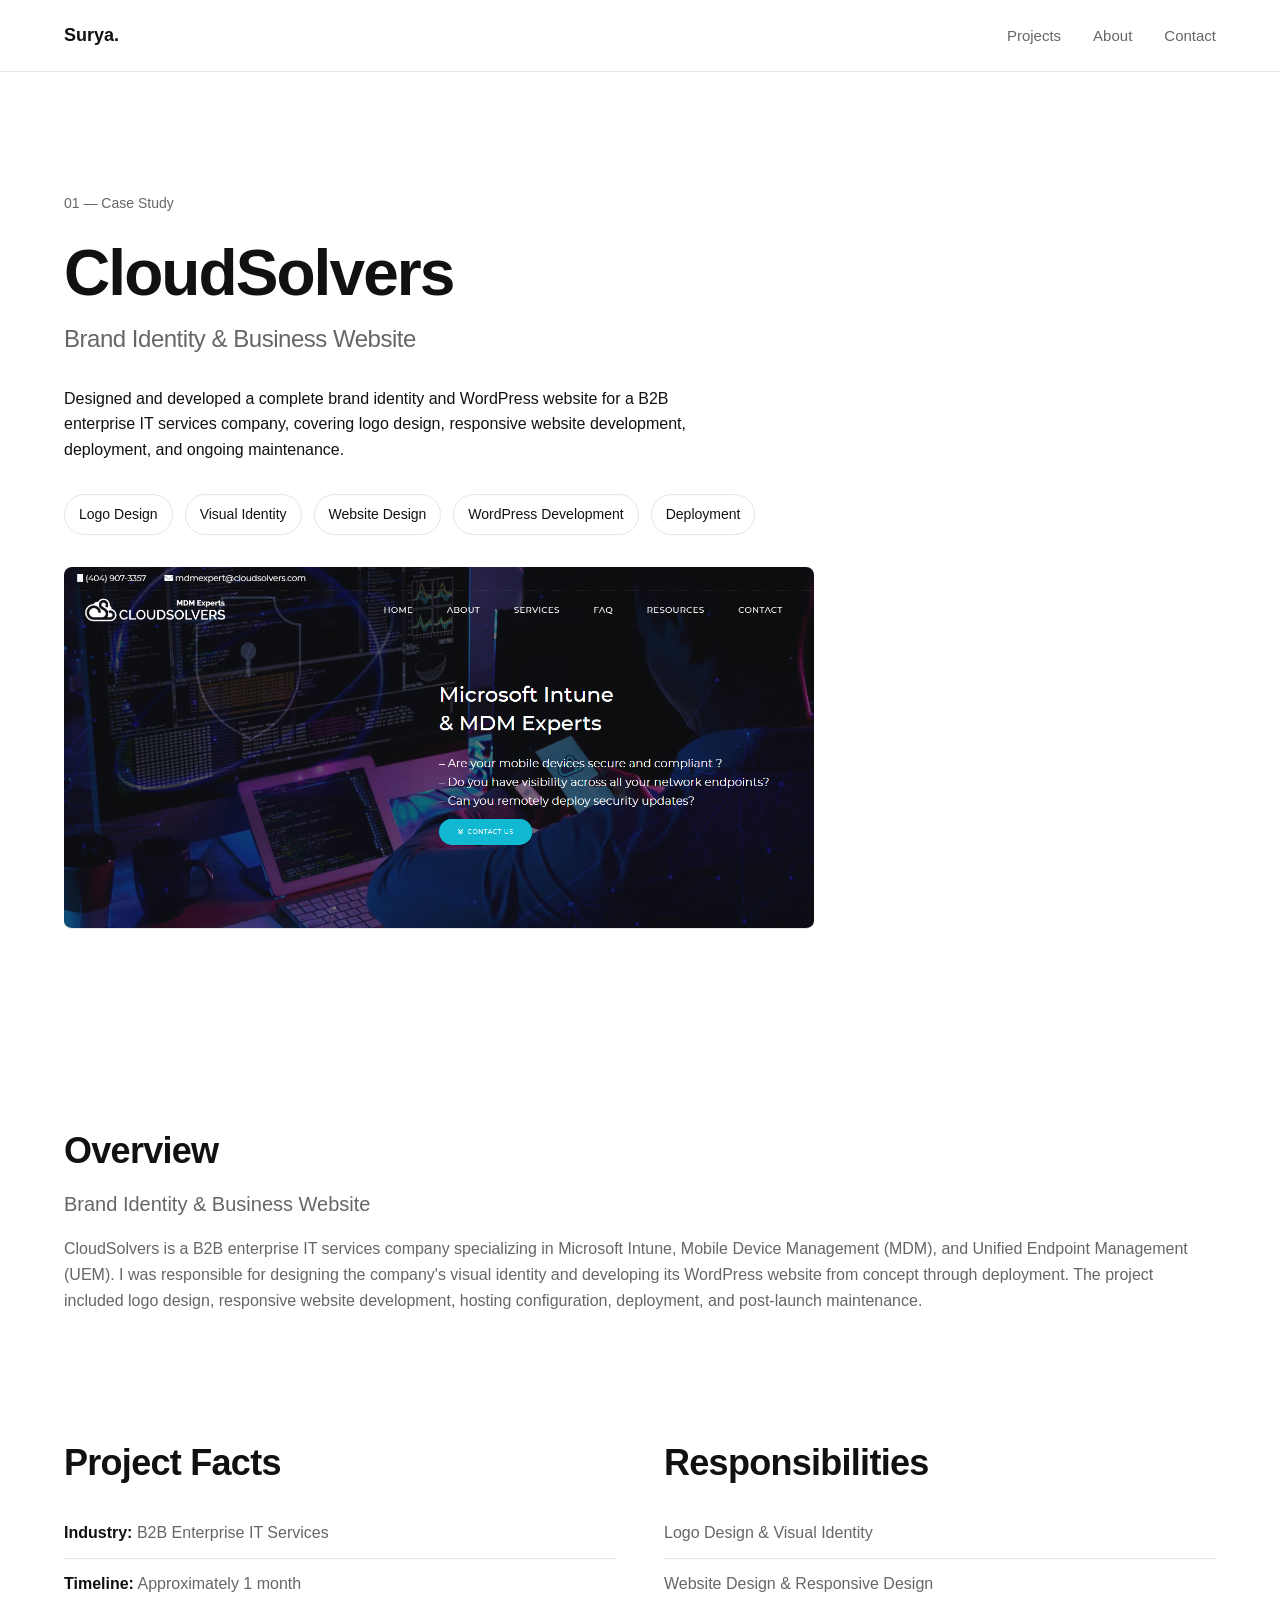
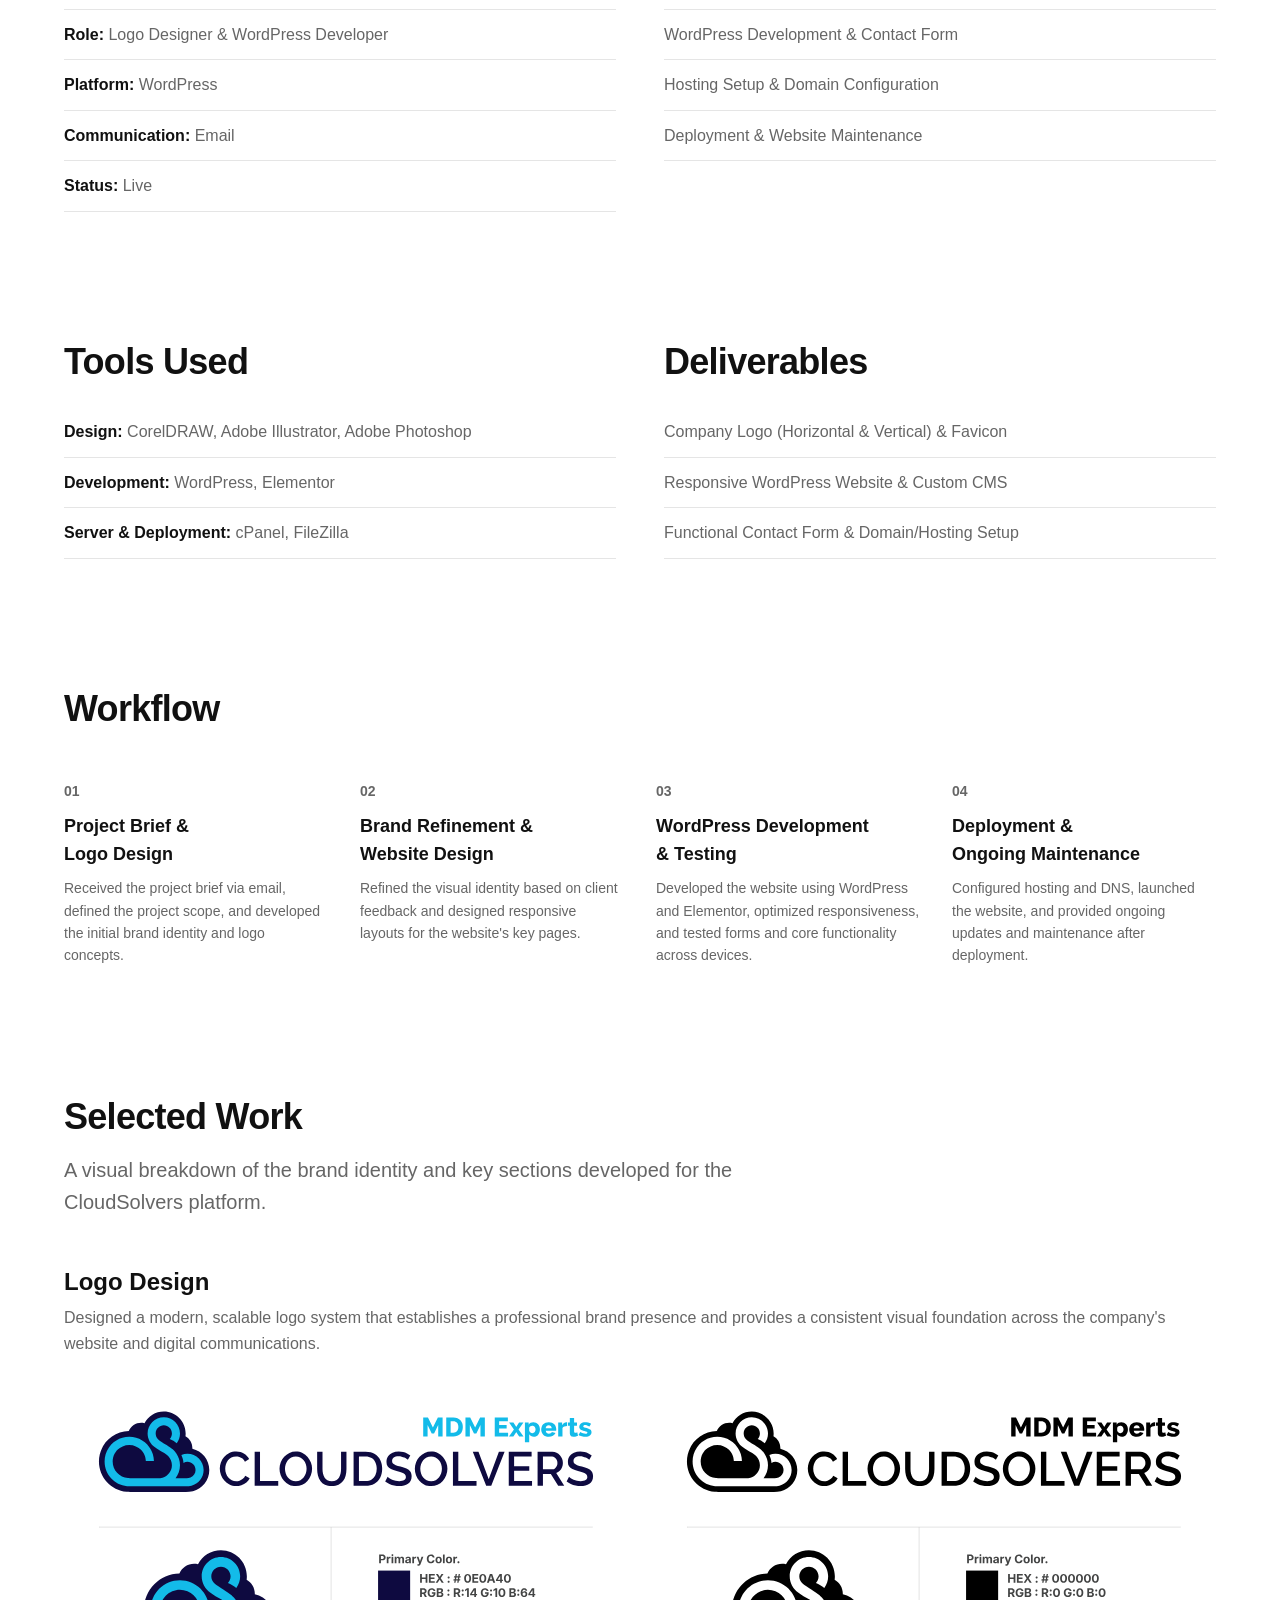
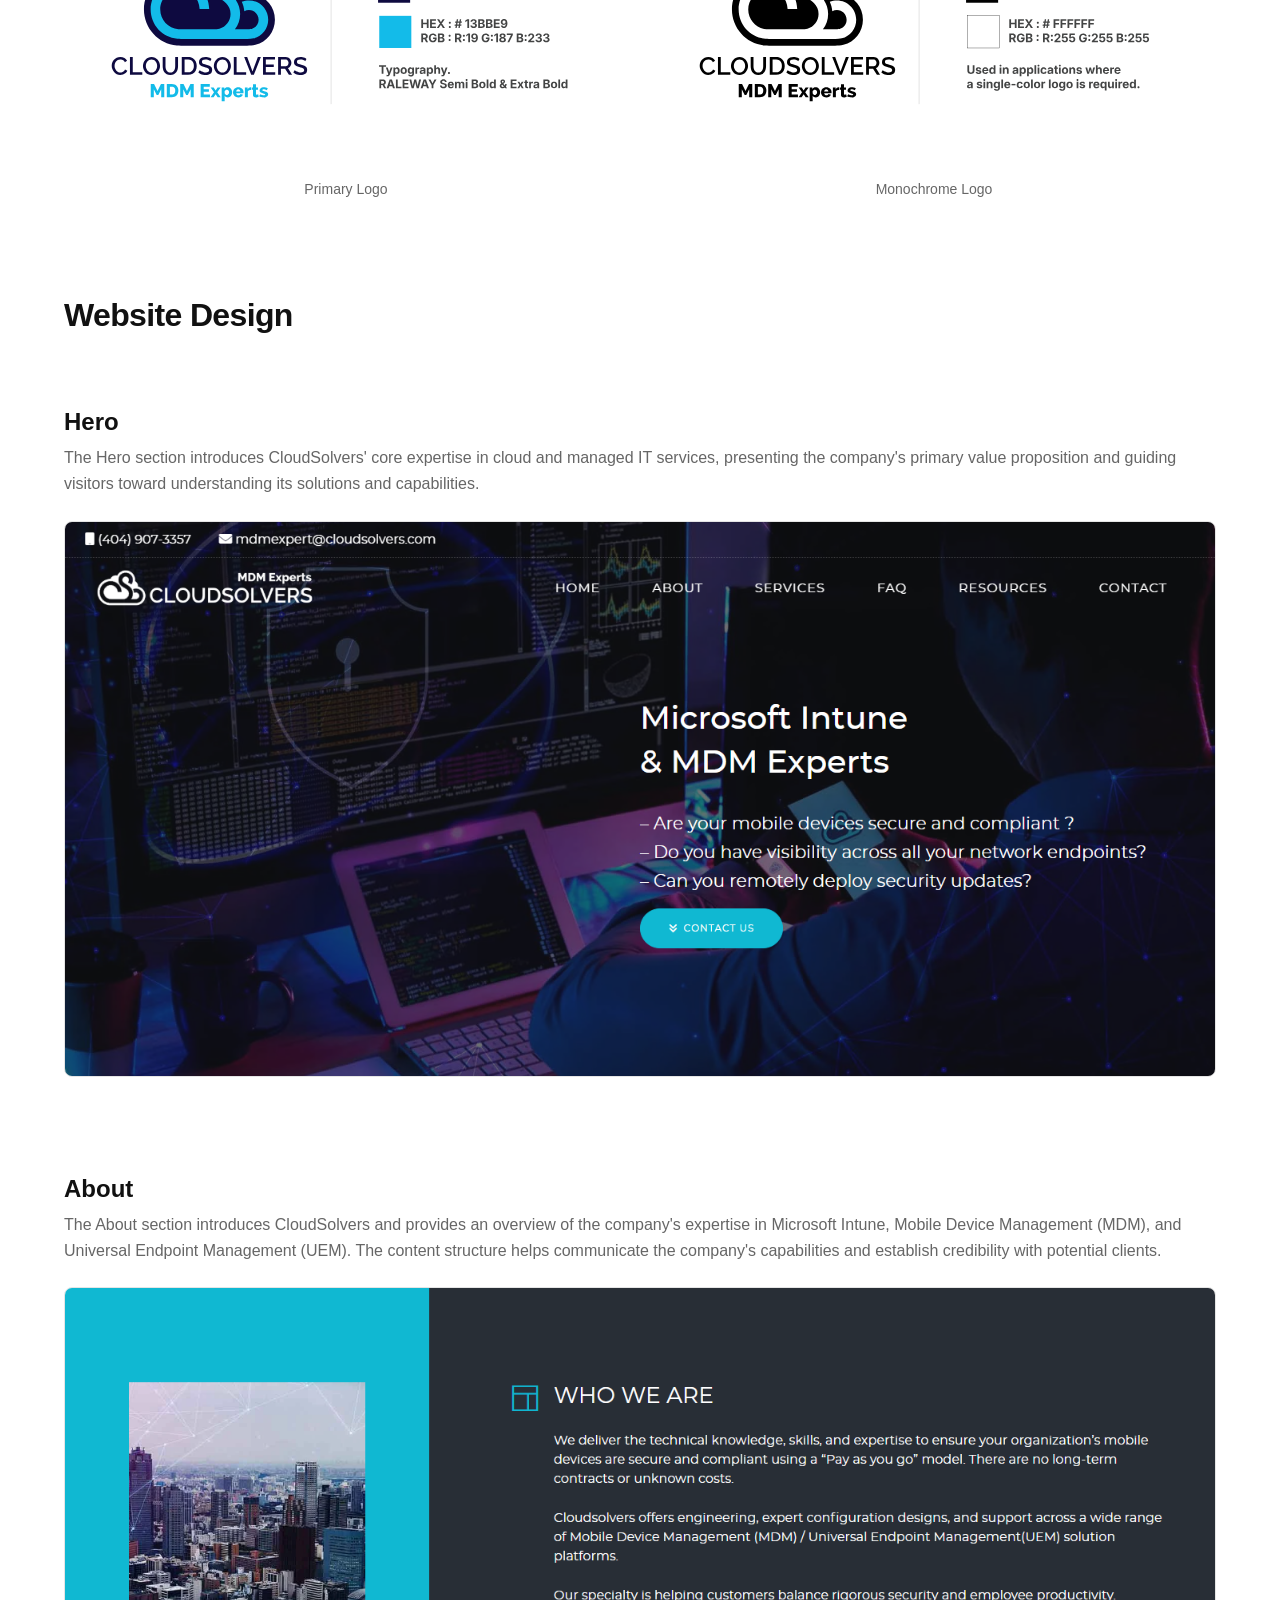
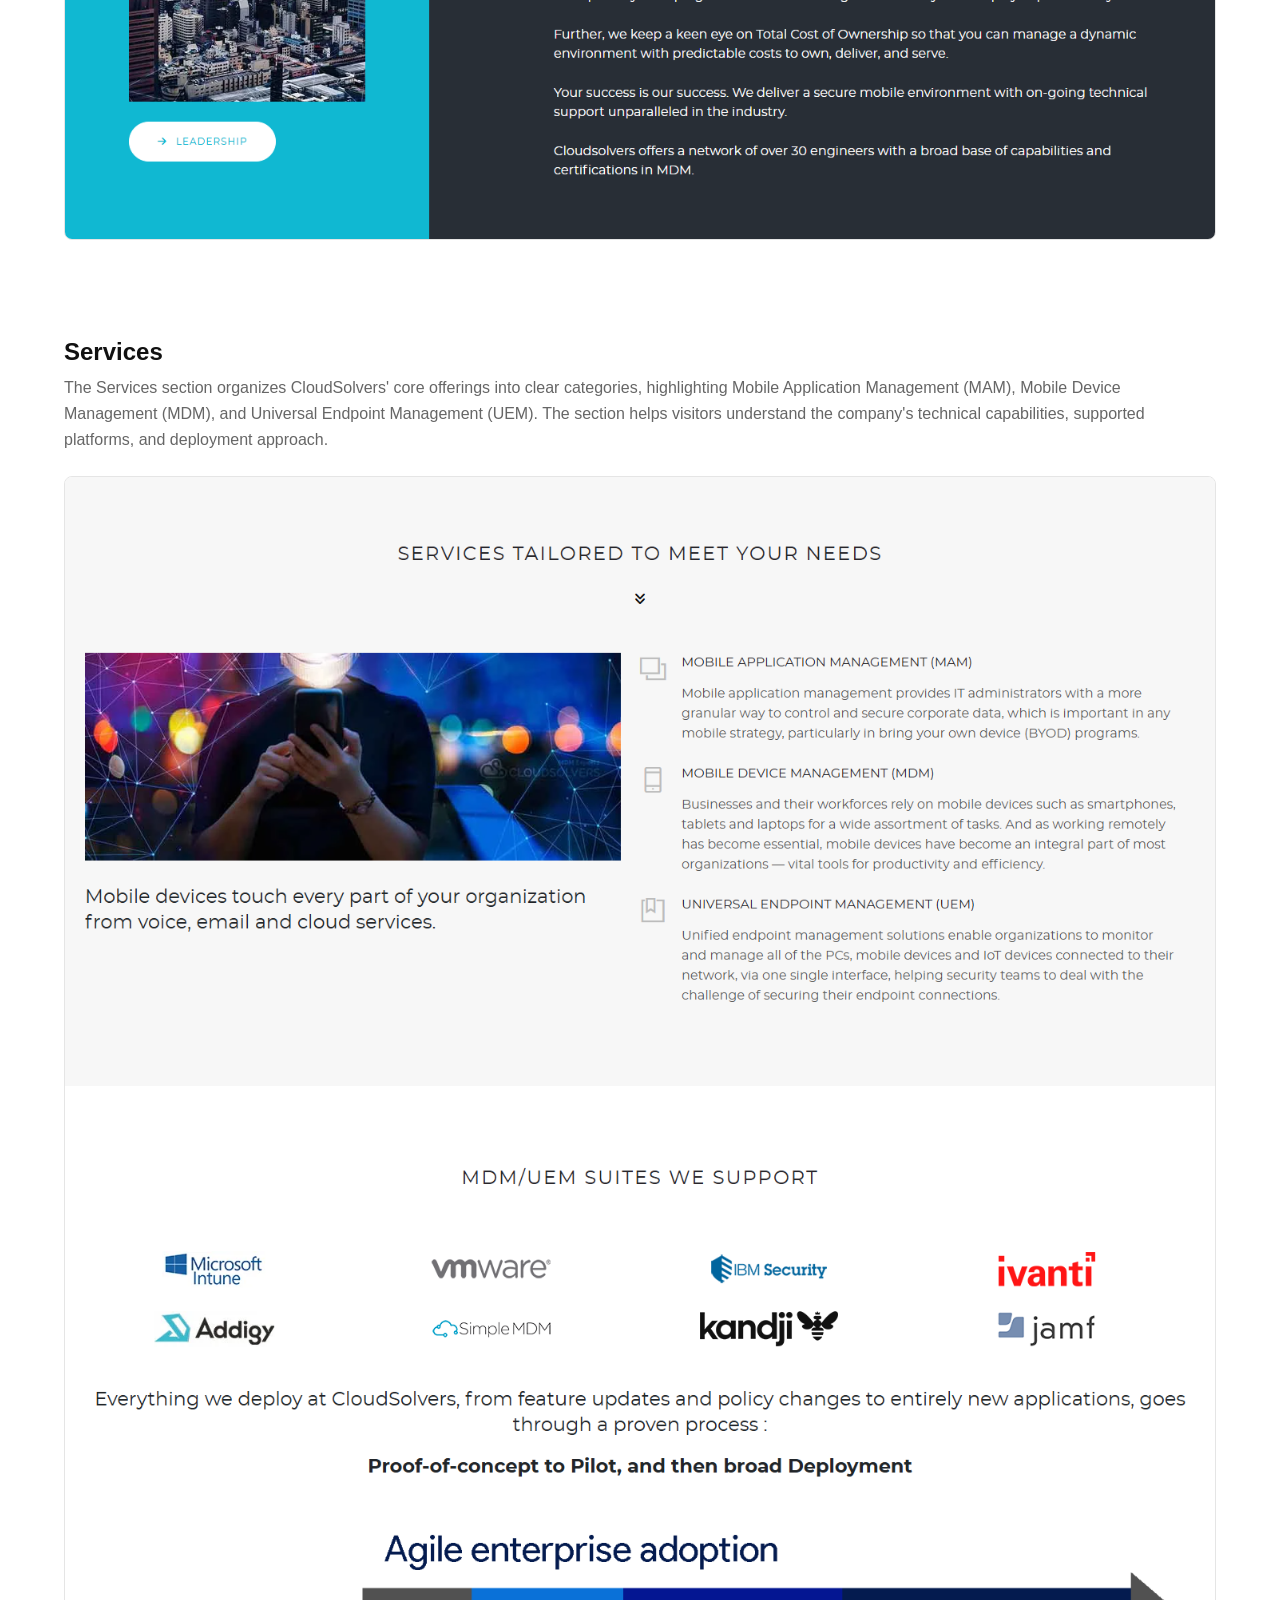
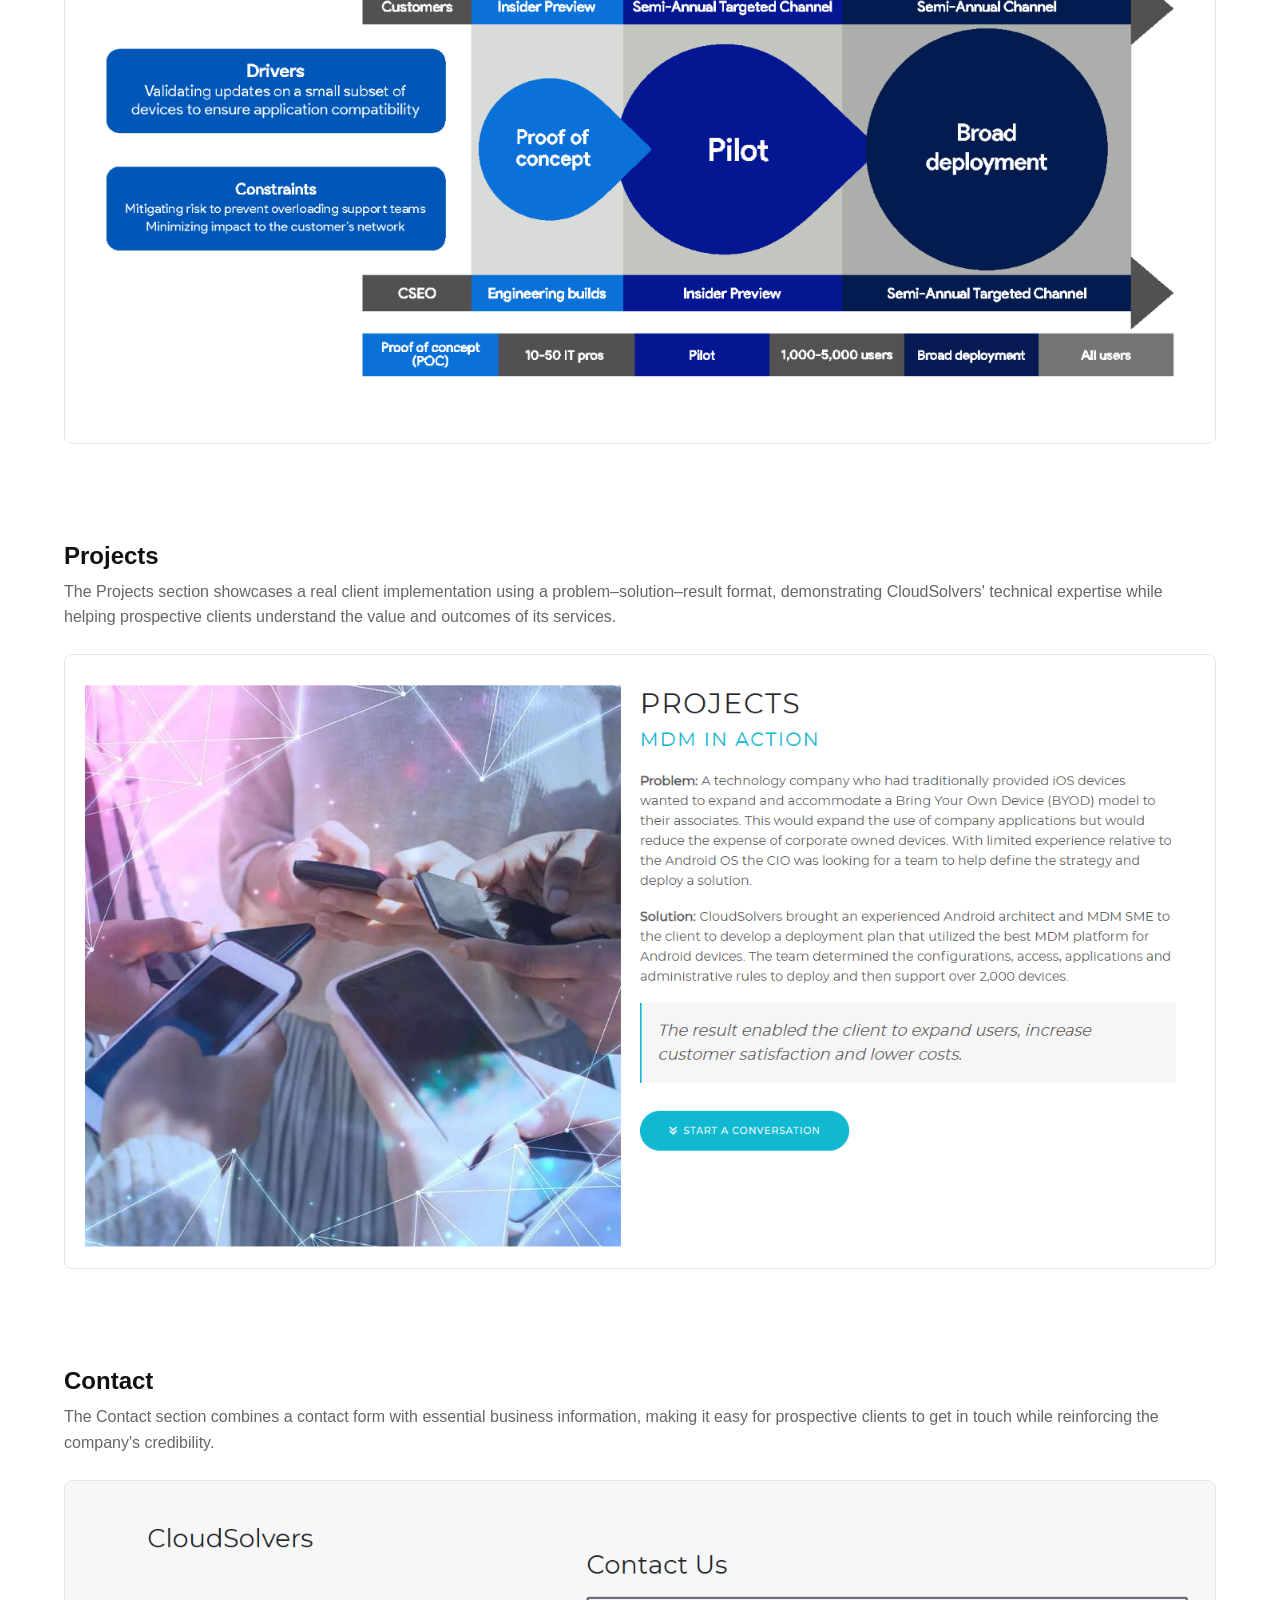
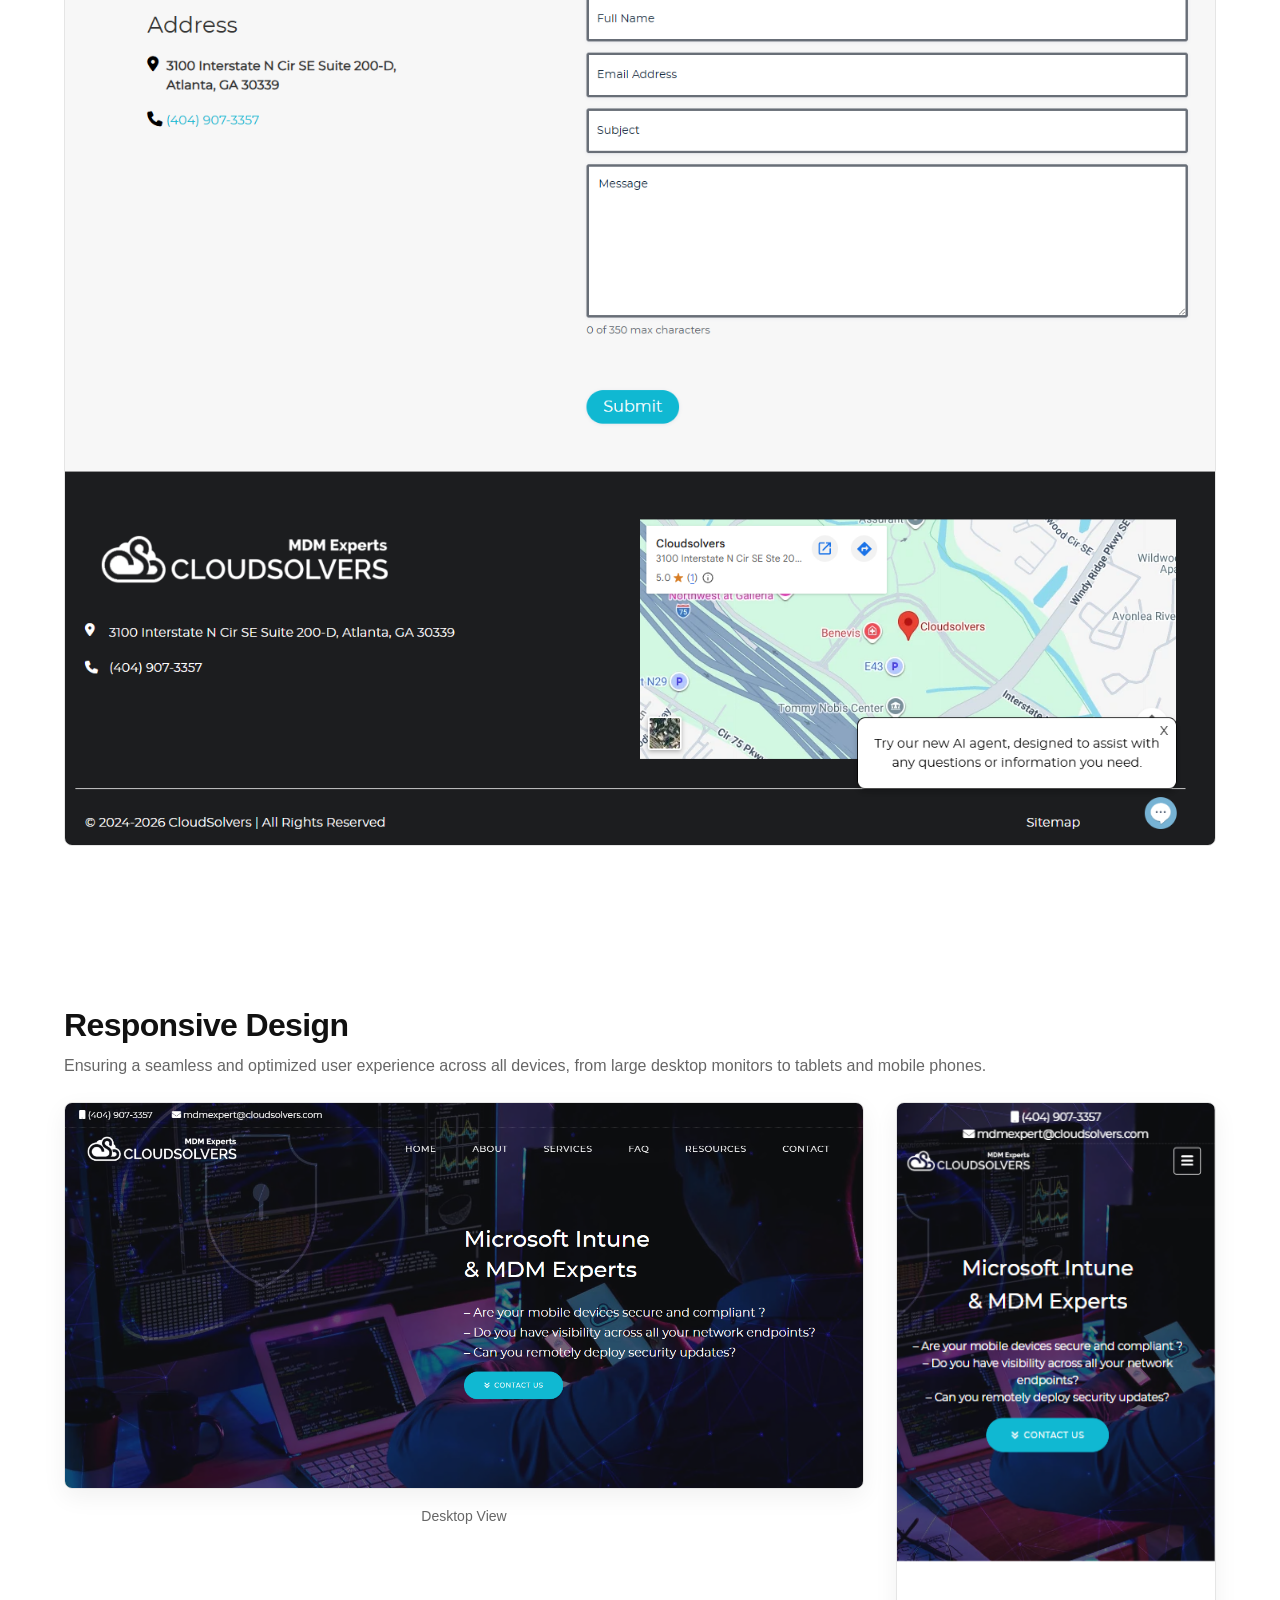
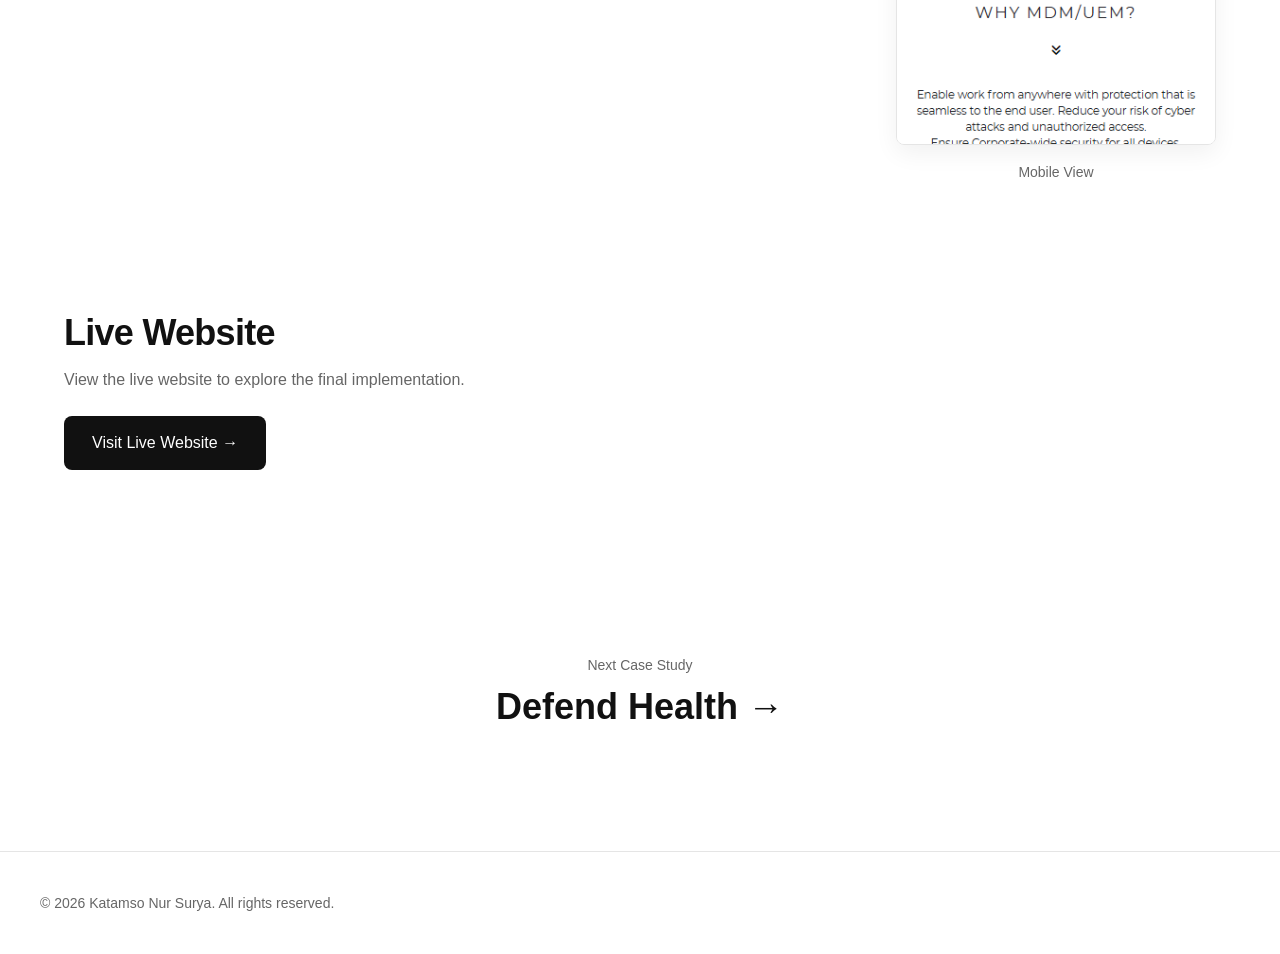
==== projects/cloudsolvers.html @ 6207a9ee "Add files via upload" ====
<!DOCTYPE html>
<html lang="en">

<head>
    <meta charset="UTF-8">
    <meta name="viewport" content="width=device-width, initial-scale=1.0">
    <title>CloudSolvers — Brand & Web Design Case Study</title>
    <link rel="stylesheet" href="../css/style.css">
</head>

<body>

<header>
    <nav>
        <div class="logo">
            <a href="../index.html" style="text-decoration: none; color: inherit;">Surya.</a>
        </div>

        <div class="navigation">
            <a href="../index.html#projects">Projects</a>
            <a href="../index.html#about">About</a>
            <a href="../index.html#contact">Contact</a>
        </div>
    </nav>
</header>

<main>

    <!-- HERO -->
    <section class="project-hero">
        <p class="project-label">01 — Case Study</p>
        <h1>CloudSolvers</h1>
        <h2>Brand Identity & Business Website</h2>

        <p class="project-summary">
            Designed and developed a complete brand identity and WordPress website for a B2B enterprise IT services company, covering logo design, responsive website development, deployment, and ongoing maintenance.
        </p>

        <div class="project-scope">
            <span>Logo Design</span>
            <span>Visual Identity</span>
            <span>Website Design</span>
            <span>WordPress Development</span>
            <span>Deployment</span>
        </div>

        <div class="project-hero-image">
            <img src="../assets/images/cloudsolvers-homepage.png" alt="CloudSolvers website homepage">
        </div>
    </section>

    <!-- OVERVIEW -->
    <section class="project-section">
        <h2>Overview</h2>
        <p class="section-lead">Brand Identity & Business Website</p>
        <p style="margin-top: 16px; color: var(--color-secondary);">
            CloudSolvers is a B2B enterprise IT services company specializing in Microsoft Intune, Mobile Device Management (MDM), and Unified Endpoint Management (UEM).
            I was responsible for designing the company's visual identity and developing its WordPress website from concept through deployment. The project included logo design, responsive website development, hosting configuration, deployment, and post-launch maintenance.
        </p>
    </section>

    <!-- PROJECT FACTS & RESPONSIBILITIES -->
    <section class="project-section grid-2-col">
        <div>
            <h2>Project Facts</h2>
            <ul class="fact-list">
                <li><strong>Industry:</strong> B2B Enterprise IT Services</li>
                <li><strong>Timeline:</strong> Approximately 1 month</li>
                <li><strong>Role:</strong> Logo Designer & WordPress Developer</li>
                <li><strong>Platform:</strong> WordPress</li>
                <li><strong>Communication:</strong> Email</li>
                <li><strong>Status:</strong> Live</li>
            </ul>
        </div>
        <div>
            <h2>Responsibilities</h2>
            <ul class="responsibility-list">
                <li>Logo Design & Visual Identity</li>
                <li>Website Design & Responsive Design</li>
                <li>WordPress Development & Contact Form</li>
                <li>Hosting Setup & Domain Configuration</li>
                <li>Deployment & Website Maintenance</li>
            </ul>
        </div>
    </section>

    <!-- TOOLS & DELIVERABLES -->
    <section class="project-section grid-2-col">
        <div>
            <h2>Tools Used</h2>
            <ul class="fact-list">
                <li><strong>Design:</strong> CorelDRAW, Adobe Illustrator, Adobe Photoshop</li>
                <li><strong>Development:</strong> WordPress, Elementor</li>
                <li><strong>Server & Deployment:</strong> cPanel, FileZilla</li>
            </ul>
        </div>
        <div>
            <h2>Deliverables</h2>
            <ul class="responsibility-list">
                <li>Company Logo (Horizontal & Vertical) & Favicon</li>
                <li>Responsive WordPress Website & Custom CMS</li>
                <li>Functional Contact Form & Domain/Hosting Setup</li>
            </ul>
        </div>
    </section>

    <!-- WORKFLOW -->
    <section class="project-section">
        <h2>Workflow</h2>
        <div class="workflow-steps">
            <div class="step">
                <span class="step-num">01</span>
                <h4>Project Brief &<br>Logo Design</h4>
                <p>Received the project brief via email, defined the project scope, and developed the initial brand identity and logo concepts.</p>
            </div>
            <div class="step">
                <span class="step-num">02</span>
                <h4>Brand Refinement &<br>Website Design</h4>
                <p>Refined the visual identity based on client feedback and designed responsive layouts for the website's key pages.</p>
            </div>
            <div class="step">
                <span class="step-num">03</span>
                <h4>WordPress Development<br>& Testing</h4>
                <p>Developed the website using WordPress and Elementor, optimized responsiveness, and tested forms and core functionality across devices.</p>
            </div>
            <div class="step">
                <span class="step-num">04</span>
                <h4>Deployment &<br>Ongoing Maintenance</h4>
                <p>Configured hosting and DNS, launched the website, and provided ongoing updates and maintenance after deployment.</p>
            </div>
        </div>
    </section>

    <!-- SELECTED WORK / WEBSITE SHOWCASE -->
    <section class="project-section">
        <h2>Selected Work</h2>
        <p class="section-lead">A visual breakdown of the brand identity and key sections developed for the CloudSolvers platform.</p>

        <div class="showcase-grid">
            
            <!-- Logo Design -->
            <div class="showcase-item">
                <h3>Logo Design</h3>
                <p style="color: var(--color-secondary); margin: 8px 0 24px;">
                    Designed a modern, scalable logo system that establishes a professional brand presence and provides a consistent visual foundation across the company's website and digital communications.
                </p>

                <div class="logo-grid">
                    <div class="logo-box">
                        <div class="project-logo">
                            <img src="../assets/images/cloudsolvers-primary-logo.svg" alt="CloudSolvers Primary Logo">
                        </div>
                        <span class="image-caption">Primary Logo</span>
                    </div>

                    <div class="logo-box">
                        <div class="project-logo">
                            <img src="../assets/images/cloudsolvers-monochrome-logo.svg" alt="CloudSolvers Monochrome Logo">
                        </div>
                        <span class="image-caption">Monochrome Logo</span>
                    </div>
                </div>
            </div>

            <!-- Website Design Header -->
            <div style="margin-top: 32px;">
                <h2 style="font-size: clamp(24px, 4vw, 32px); margin-bottom: 8px;">Website Design</h2>
            </div>
            
            <!-- Hero Section -->
            <div class="showcase-item">
                <h3>Hero</h3>
                <p style="color: var(--color-secondary); margin: 8px 0 24px;">
                    The Hero section introduces CloudSolvers' core expertise in cloud and managed IT services, presenting the company's primary value proposition and guiding visitors toward understanding its solutions and capabilities.
                </p>
                <div class="project-image">
                    <img src="../assets/images/cloudsolvers-homepage.png" alt="CloudSolvers Hero Section">
                </div>
            </div>

            <!-- About Section -->
            <div class="showcase-item">
                <h3>About</h3>
                <p style="color: var(--color-secondary); margin: 8px 0 24px;">
                    The About section introduces CloudSolvers and provides an overview of the company's expertise in Microsoft Intune, Mobile Device Management (MDM), and Universal Endpoint Management (UEM). The content structure helps communicate the company's capabilities and establish credibility with potential clients.
                </p>
                <div class="project-image">
                    <img src="../assets/images/cloudsolvers-about.png" alt="CloudSolvers About Section">
                </div>
            </div>

            <!-- Services Section -->
            <div class="showcase-item">
                <h3>Services</h3>
                <p style="color: var(--color-secondary); margin: 8px 0 24px;">
                    The Services section organizes CloudSolvers' core offerings into clear categories, highlighting Mobile Application Management (MAM), Mobile Device Management (MDM), and Universal Endpoint Management (UEM). The section helps visitors understand the company's technical capabilities, supported platforms, and deployment approach.
                </p>
                <div class="project-image">
                    <img src="../assets/images/cloudsolvers-service.png" alt="CloudSolvers Services Section">
                </div>
            </div>

            <!-- Projects Section -->
            <div class="showcase-item">
                <h3>Projects</h3>
                <p style="color: var(--color-secondary); margin: 8px 0 24px;">
                    The Projects section showcases a real client implementation using a problem–solution–result format, demonstrating CloudSolvers' technical expertise while helping prospective clients understand the value and outcomes of its services.
                </p>
                <div class="project-image">
                    <img src="../assets/images/cloudsolvers-project.png" alt="CloudSolvers Projects Section">
                </div>
            </div>

            <!-- Contact Section -->
            <div class="showcase-item">
                <h3>Contact</h3>
                <p style="color: var(--color-secondary); margin: 8px 0 24px;">
                    The Contact section combines a contact form with essential business information, making it easy for prospective clients to get in touch while reinforcing the company's credibility.
                </p>
                <div class="project-image">
                    <img src="../assets/images/cloudsolvers-contact.png" alt="CloudSolvers Contact Section">
                </div>
            </div>

        </div>
    </section>

    <!-- RESPONSIVE DESIGN SECTION -->
    <section class="project-section">
        <h2 style="font-size: clamp(24px, 4vw, 32px); margin-bottom: 8px;">Responsive Design</h2>
        
        <div class="showcase-item">
            <p style="color: var(--color-secondary); margin: 8px 0 24px;">
                Ensuring a seamless and optimized user experience across all devices, from large desktop monitors to tablets and mobile phones.
            </p>

            <div class="responsive-mockup-grid">
                <div class="desktop-mockup">
                    <img src="../assets/images/cloudsolvers-homepage.png" alt="CloudSolvers Desktop Homepage">
                    <span class="image-caption">Desktop View</span>
                </div>

                <div class="mobile-mockup">
                    <img src="../assets/images/cloudsolvers-mobile.png" alt="CloudSolvers Mobile Homepage">
                    <span class="image-caption">Mobile View</span>
                </div>
            </div>
        </div>
    </section>
            
    <!-- LIVE WEBSITE -->
    <section class="project-section live-site-box">
        <h2>Live Website</h2>
        <p style="color: var(--color-secondary); margin-top: 12px;">View the live website to explore the final implementation.</p>
        
        <div style="margin-top: 24px;">
            <a href="https://cloudsolvers.com/" target="_blank" rel="noopener noreferrer" class="btn-primary">
                Visit Live Website →
            </a>
        </div>
    </section>

    <!-- NEXT PROJECT NAVIGATION -->
    <section class="next-project">
        <p>Next Case Study</p>
        <a href="#">
            <h3>Defend Health →</h3>
        </a>
    </section>

</main>

<footer>
    <p>© 2026 Katamso Nur Surya. All rights reserved.</p>
</footer>

</body>
</html>
---- css/style.css ----
/* =========================
   DESIGN SYSTEM
========================= */

:root {

    /* Layout */
    --container-width: 1200px;


    /* Colors */
    --color-background: #ffffff;
    --color-text: #111111;
    --color-secondary: #666666;
    --color-border: #e5e5e5;


    /* Typography */
    --font-family: Inter, Arial, sans-serif;


    /* Spacing */
    --space-section: 120px;
    --space-large: 64px;
    --space-medium: 32px;
    --space-small: 16px;


    /* Radius */
    --radius: 8px;

}



/* =========================
   RESET
========================= */


* {

    margin: 0;
    padding: 0;
    box-sizing: border-box;

}



html {

    scroll-behavior: smooth;

}



body {

    font-family: var(--font-family);

    color: var(--color-text);

    background: var(--color-background);

    line-height: 1.6;

}



img {

    max-width: 100%;

    display: block;

}



a {

    color: inherit;

}



/* =========================
   LAYOUT
========================= */


header {

    height: 72px;
    border-bottom: 1px solid var(--color-border);

}



nav {

    max-width: var(--container-width);

    height: 100%;

    margin: auto;

    padding: 0 24px;

    display: flex;

    align-items: center;

    justify-content: space-between;

}



main {

    max-width: var(--container-width);

    margin: auto;

    padding: 0 24px;

}



section {

    padding: var(--space-section) 0;

}



/* =========================
   NAVIGATION
========================= */


.logo {

    font-size: 18px;

    font-weight: 600;

}



.navigation {

    display: flex;

    gap: 32px;

}



.navigation a {

    text-decoration: none;

    font-size: 15px;

    color: var(--color-secondary);

    transition: color .2s ease;

}



.navigation a:hover {

    color: var(--color-text);

}



/* =========================
   HERO
========================= */


.hero {

    max-width: 600px;

    padding-top: 80px;

}



.hero h1 {

    font-size: clamp(40px, 6vw, 72px);

    line-height: 1.05;

    font-weight: 700;

    letter-spacing: -0.03em;

}



.hero p {

    margin-top: 24px;

    max-width: 560px;

    font-size: 18px;

    color: var(--color-secondary);

}



.hero a {

    display: inline-block;

    margin-top: 32px;

    text-decoration: none;

    font-weight: 500;

}



/* =========================
   TYPOGRAPHY
========================= */


h2 {

    font-size: clamp(26px, 4vw, 36px);

    line-height: 1.2;

    font-weight: 600;

    letter-spacing: -0.02em;

}



h3 {

    font-size: clamp(20px, 3vw, 24px);

    line-height: 1.3;

}



p {

    font-size: 16px;

}

/* =========================
   PROJECT CARD
========================= */


.project-card {

    margin-top: 80px;

}



.project-number {

    font-size: 14px;

    color: var(--color-secondary);

    margin-bottom: 24px;

}



.project-card h3 {

    font-size: 32px;

    margin-bottom: 8px;

}



.project-type {

    color: var(--color-secondary);

    margin-bottom: 24px;

}



.project-description {

    max-width: 600px;

    margin-bottom: 48px;

}



.project-image {

    width: 100%;

    margin-bottom: 32px;

}



.project-image img {

    width: 100%;

    border-radius: var(--radius);

}



.project-card a {

    text-decoration: none;

    font-weight: 500;

}

/* =========================
   ABOUT
========================= */


.about-content {

    max-width: 650px;

    margin-top: 32px;

}


.about-content p {

    margin-bottom: 20px;

    color: var(--color-secondary);

}


/* =========================
   CONTACT
========================= */


.contact-content {

    margin-top: 32px;

}


.contact-content p {

    color: var(--color-secondary);

    margin-bottom: 24px;

}


.contact-links {

    display: flex;

    gap: 24px;

}


.contact-links a {

    text-decoration: none;

    font-weight: 500;

}

/* =========================
   PROJECT HERO
========================= */


.project-hero {

    max-width: 900px;

}


.project-label {

    font-size: 14px;

    color: var(--color-secondary);

    margin-bottom: 24px;

}



.project-hero h1 {

    font-size: clamp(36px, 6vw, 64px);

    line-height: 1.1;

    letter-spacing: -0.03em;

}



.project-hero h2 {

    margin-top: 16px;

    font-size: clamp(18px, 3vw, 24px);

    font-weight: 500;

    color: var(--color-secondary);

}



.project-summary {

    max-width: 650px;

    margin-top: 32px;

}



.project-scope {

    display: flex;

    flex-wrap: wrap;

    gap: 12px;

    margin-top: 32px;

}



.project-scope span {

    font-size: 14px;

    padding: 8px 14px;

    border: 1px solid var(--color-border);

    border-radius: 999px;

}



.project-hero-image {

    margin-top: 32px;
	margin-bottom: 16px;

}



.project-hero-image img {

    width: 100%;
    max-width: 750px;
    border-radius: var(--radius);
    border-bottom: 1px solid var(--color-border);
}

/* =========================
   CASE STUDY EXTRA STYLES
========================= */

.project-section {
    padding: var(--space-large) 0;
}

.section-lead {
    font-size: clamp(16px, 2.5vw, 20px);
    color: var(--color-secondary);
    margin-top: 16px;
    max-width: 750px;
}

.grid-2-col {
    display: grid;
    grid-template-columns: 1fr 1fr;
    gap: 48px;
}

.showcase-grid {
    margin-top: 48px; 
    display: flex; 
    flex-direction: column; 
    gap: 64px;
}

.fact-list, .responsibility-list {
    list-style: none;
    margin-top: 24px;
}

.fact-list li, .responsibility-list li {
    padding: 12px 0;
    border-bottom: 1px solid var(--color-border);
    color: var(--color-secondary);
}

.fact-list strong {
    color: var(--color-text);
}

/* Workflow Steps */
.workflow-steps {
    display: grid;
    grid-template-columns: repeat(auto-fit, minmax(220px, 1fr));
    gap: 32px;
    margin-top: 48px;
}

.step-num {
    font-size: 14px;
    font-weight: 600;
    color: var(--color-secondary);
}

.step h4 {
    font-size: 18px;
    margin: 8px 0;
}

.step p {
    font-size: 14px;
    color: var(--color-secondary);
}

/* Logo Section Layout */
.logo-grid {
    display: grid;
    grid-template-columns: 1fr 1fr;
    gap: 24px;
}

.logo-box {
    display: flex;
    flex-direction: column;
    align-items: center;
}

.image-caption {
    margin-top: 12px;
    font-size: 14px;
    color: var(--color-secondary);
    font-weight: 500;
}

/* Next Project Section */
.next-project {
    padding: var(--space-section) 0;
    text-align: center;
}

.next-project p {
    color: var(--color-secondary);
    font-size: 14px;
}

.next-project a {
    text-decoration: none;
}

.next-project h3 {
    font-size: clamp(24px, 4vw, 36px);
    margin-top: 8px;
    transition: opacity 0.2s ease;
}

.next-project h3:hover {
    opacity: 0.7;
}

.btn-primary {
    display: inline-block;
    padding: 14px 28px;
    background: var(--color-text);
    color: var(--color-background);
    text-decoration: none;
    font-weight: 500;
    border-radius: var(--radius);
    transition: opacity 0.2s ease;
}

.btn-primary:hover {
    opacity: 0.9;
}

/* =========================
   RESPONSIVE SHOWCASE
========================= */

.responsive-mockup-grid {
    display: grid;
    grid-template-columns: 3fr 1.2fr; 
    gap: 32px;
    align-items: start;
}

.desktop-mockup, .mobile-mockup {
    display: flex;
    flex-direction: column;
    align-items: center;
    width: 100%;
}

.desktop-mockup img, .mobile-mockup img {
    width: 100%;
    height: auto;
    display: block;
    border-radius: var(--radius);
    border: 1px solid var(--color-border);
    box-shadow: 0 8px 24px rgba(0, 0, 0, 0.06);
}

.responsive-mockup-grid .image-caption {
    margin-top: 16px;
    font-size: 14px;
    color: var(--color-secondary);
    font-weight: 500;
}


/* =========================
   RESPONSIVE MEDIA QUERIES (MOBILE OPTIMIZATION)
========================= */

@media (max-width: 768px) {
    :root {
        --space-section: 64px;
        --space-large: 40px;
    }

    nav {
        padding: 0 16px;
    }

    main {
        padding: 0 16px;
    }

    .navigation {
        gap: 16px;
    }

    .grid-2-col {
        grid-template-columns: 1fr;
        gap: 32px;
    }

    .showcase-grid {
        gap: 40px;
        margin-top: 32px;
    }

    .logo-grid {
        grid-template-columns: 1fr;
    }

    .responsive-mockup-grid {
        grid-template-columns: 1fr;
        gap: 24px;
    }

    .project-hero-image {
        margin-top: 32px;
    }
}

.business-card-image img {
    max-width: 480px;
    width: 100%;
    height: auto;
    display: block;
	border: 1px solid var(--color-border);
}


.project-image img {
    display: block;
    width: 100%;
    border: 1px solid var(--color-border);
    border-radius: 8px; /* kalau memang seluruh portfolio memakai radius */
}

.project-logo img {
	width: 100%;
    border-radius: var(--radius);
    border: none;
}
.project-logo {

    width: 100%;

    margin-bottom: 32px;

}



/* =========================
   FOOTER
========================= */

footer {
    border-top: 1px solid var(--color-border);
    padding: 40px 24px;
}

footer p {
    max-width: var(--container-width);
    margin: auto;
    color: var(--color-secondary);
    font-size: 14px;
}
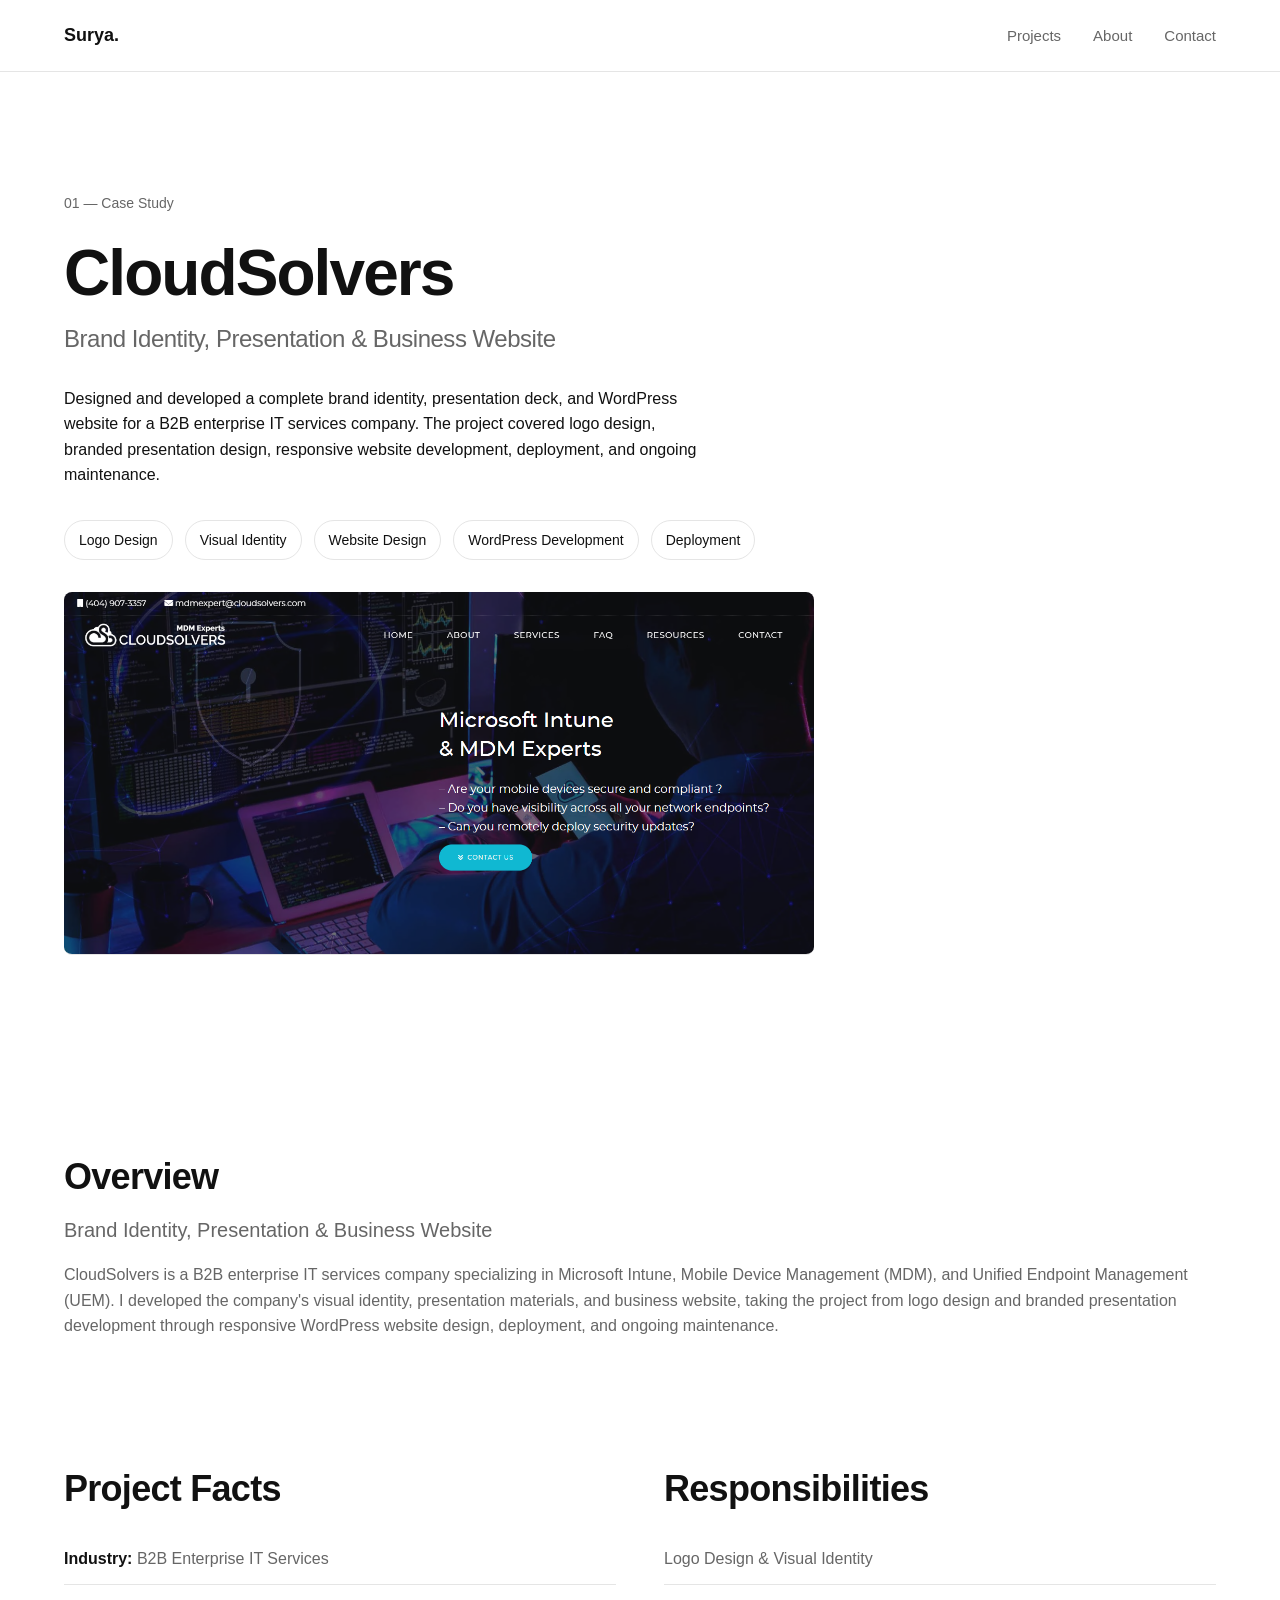
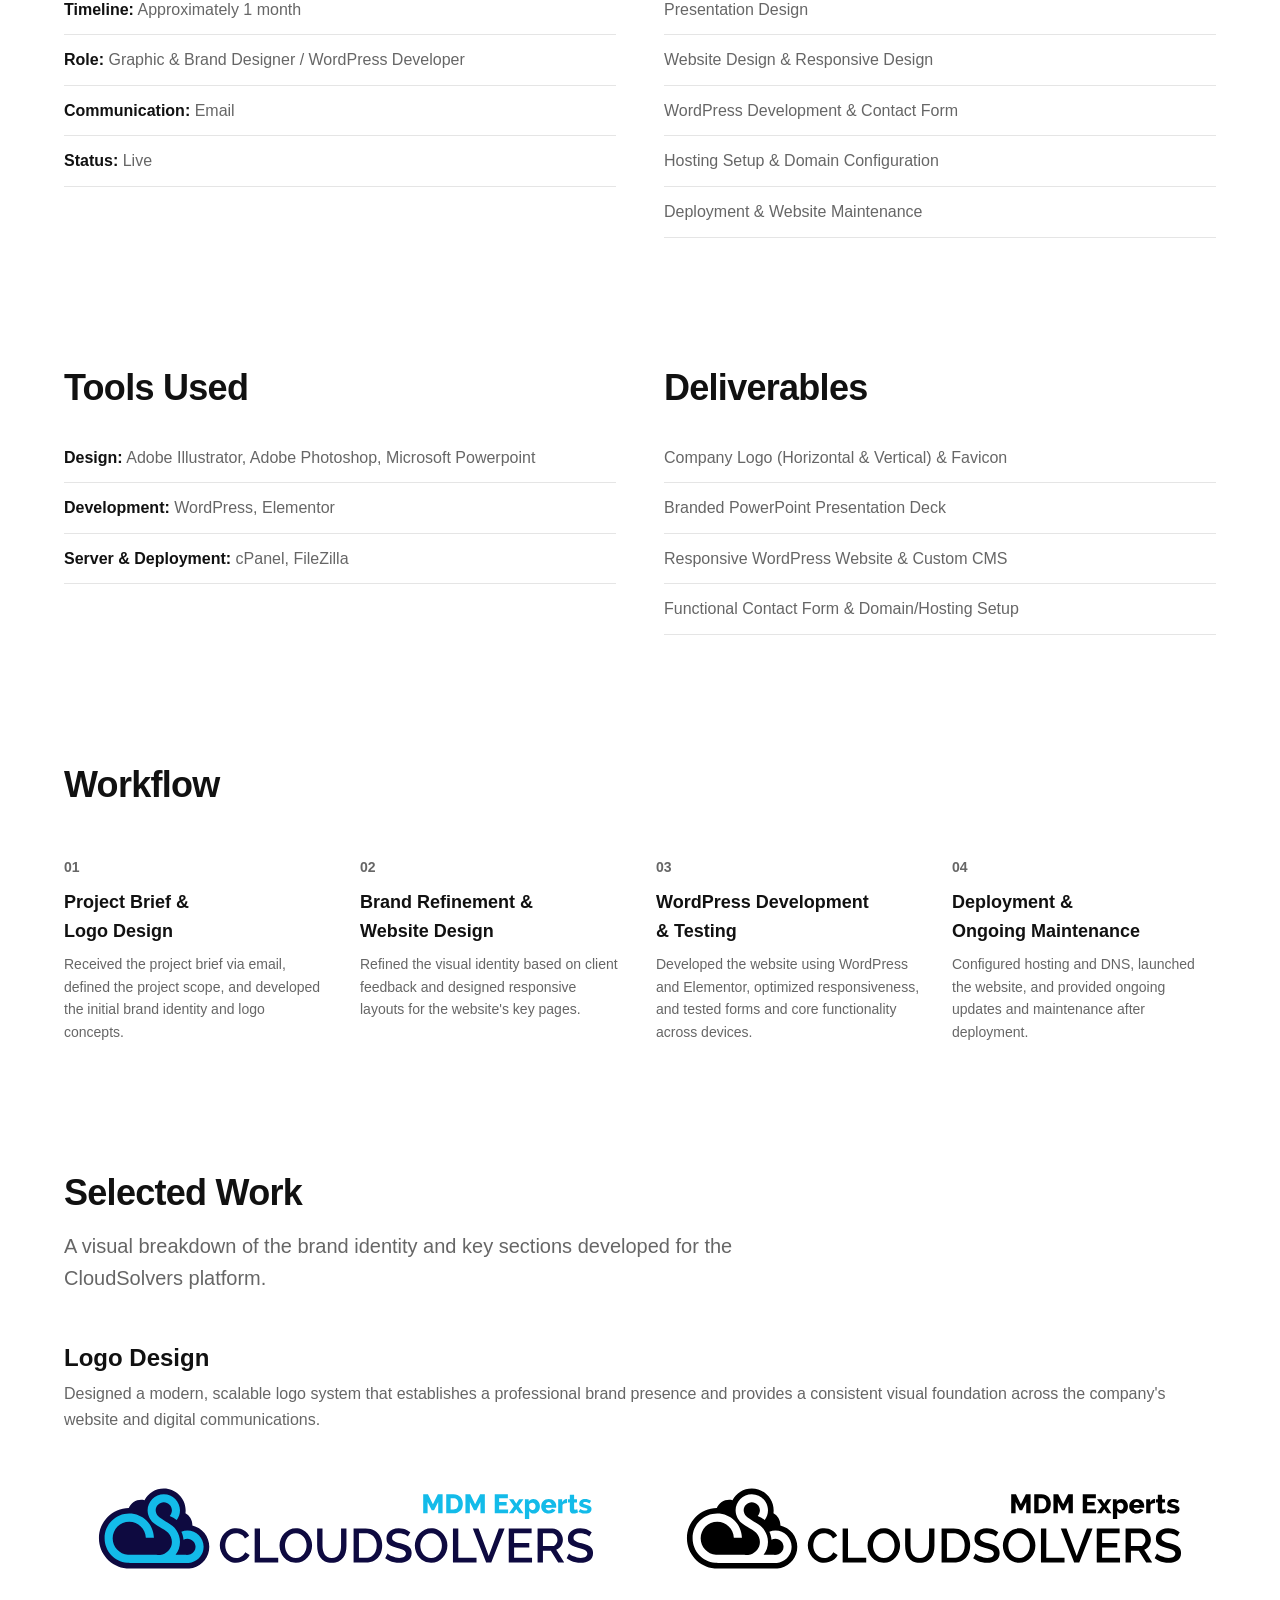
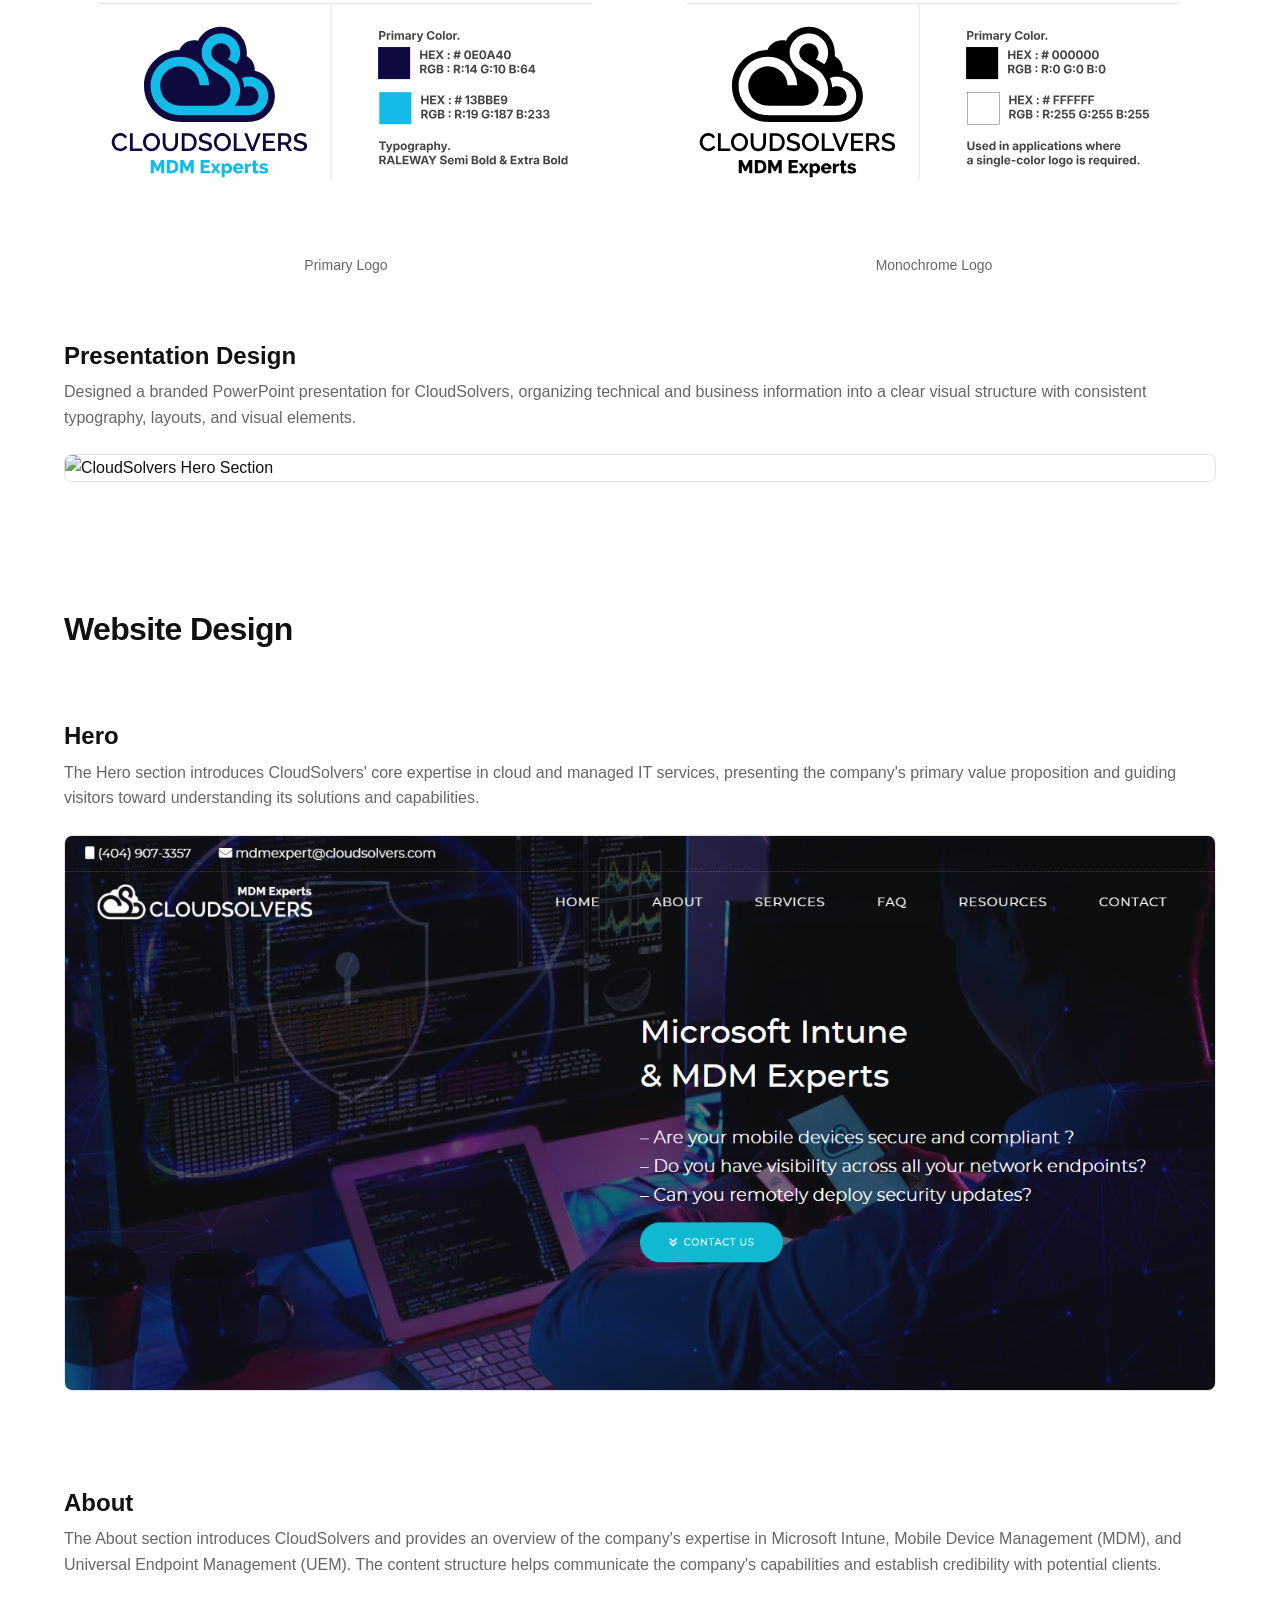
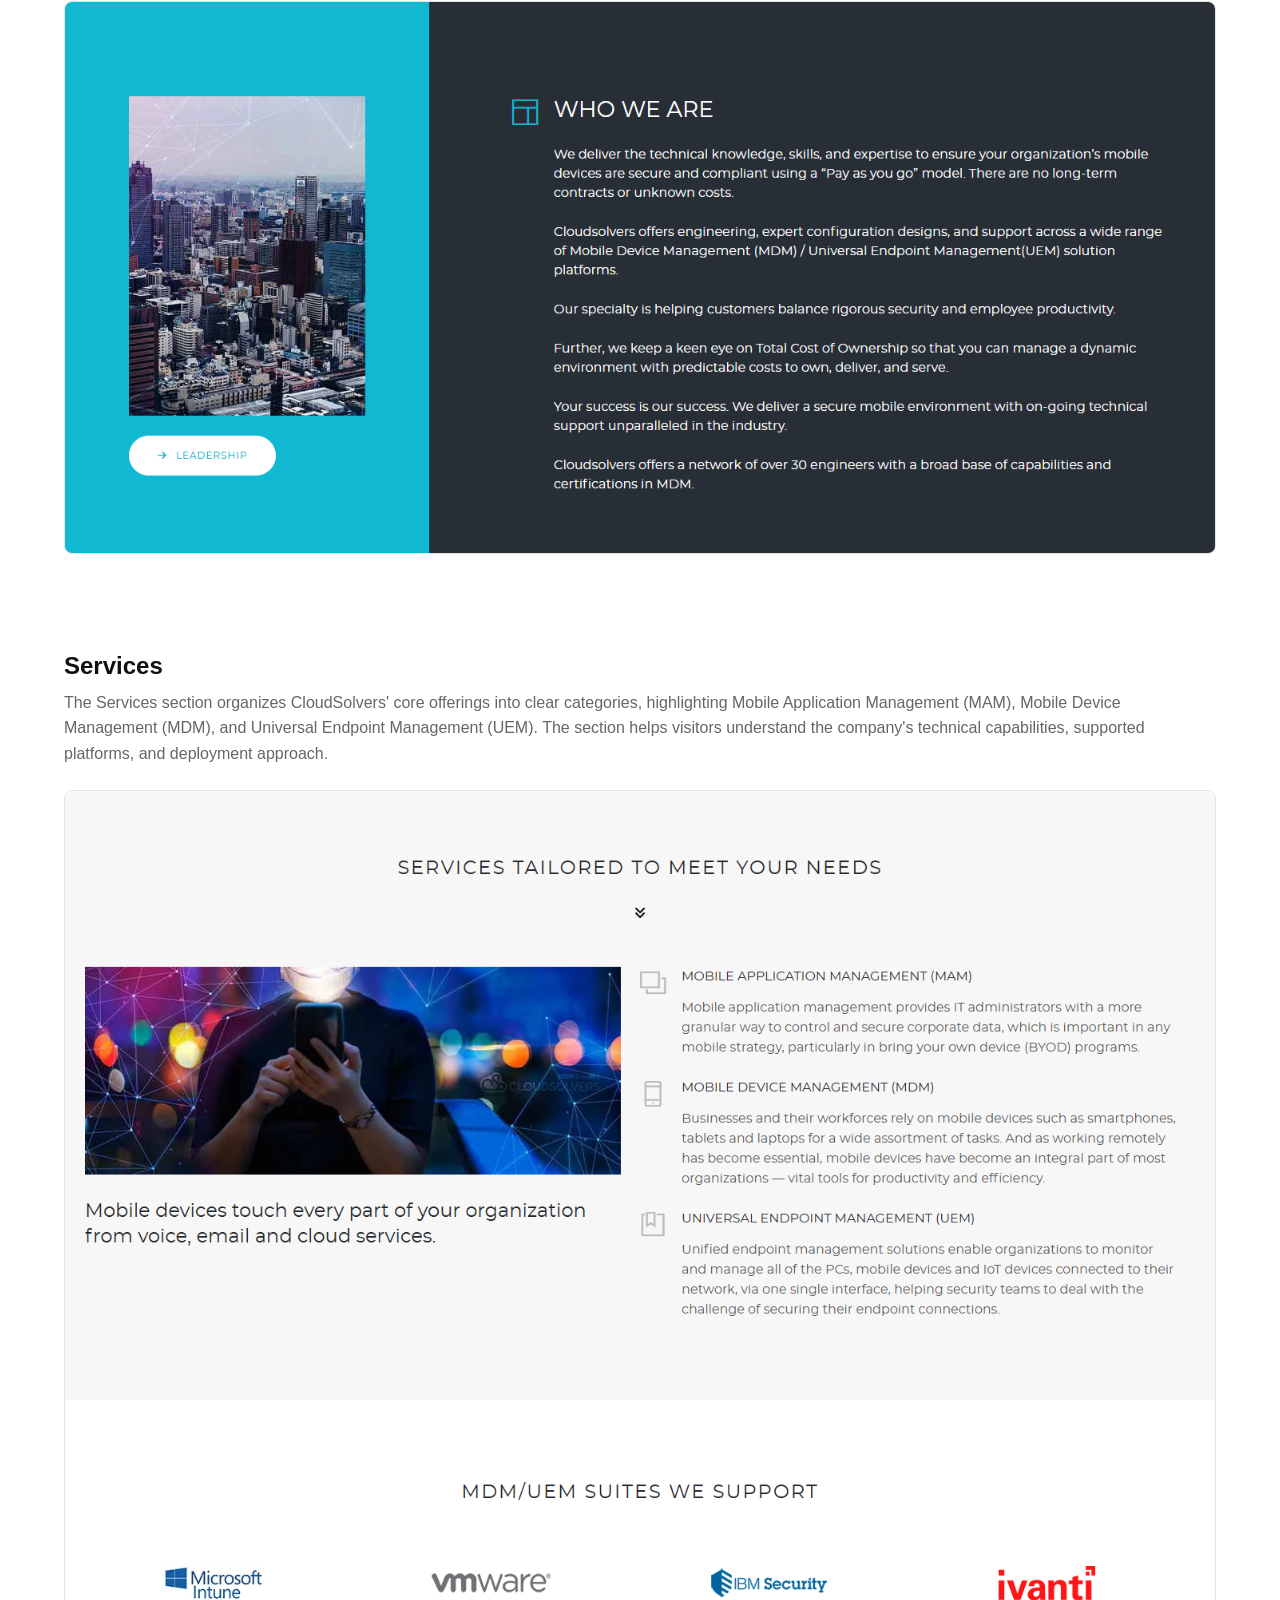
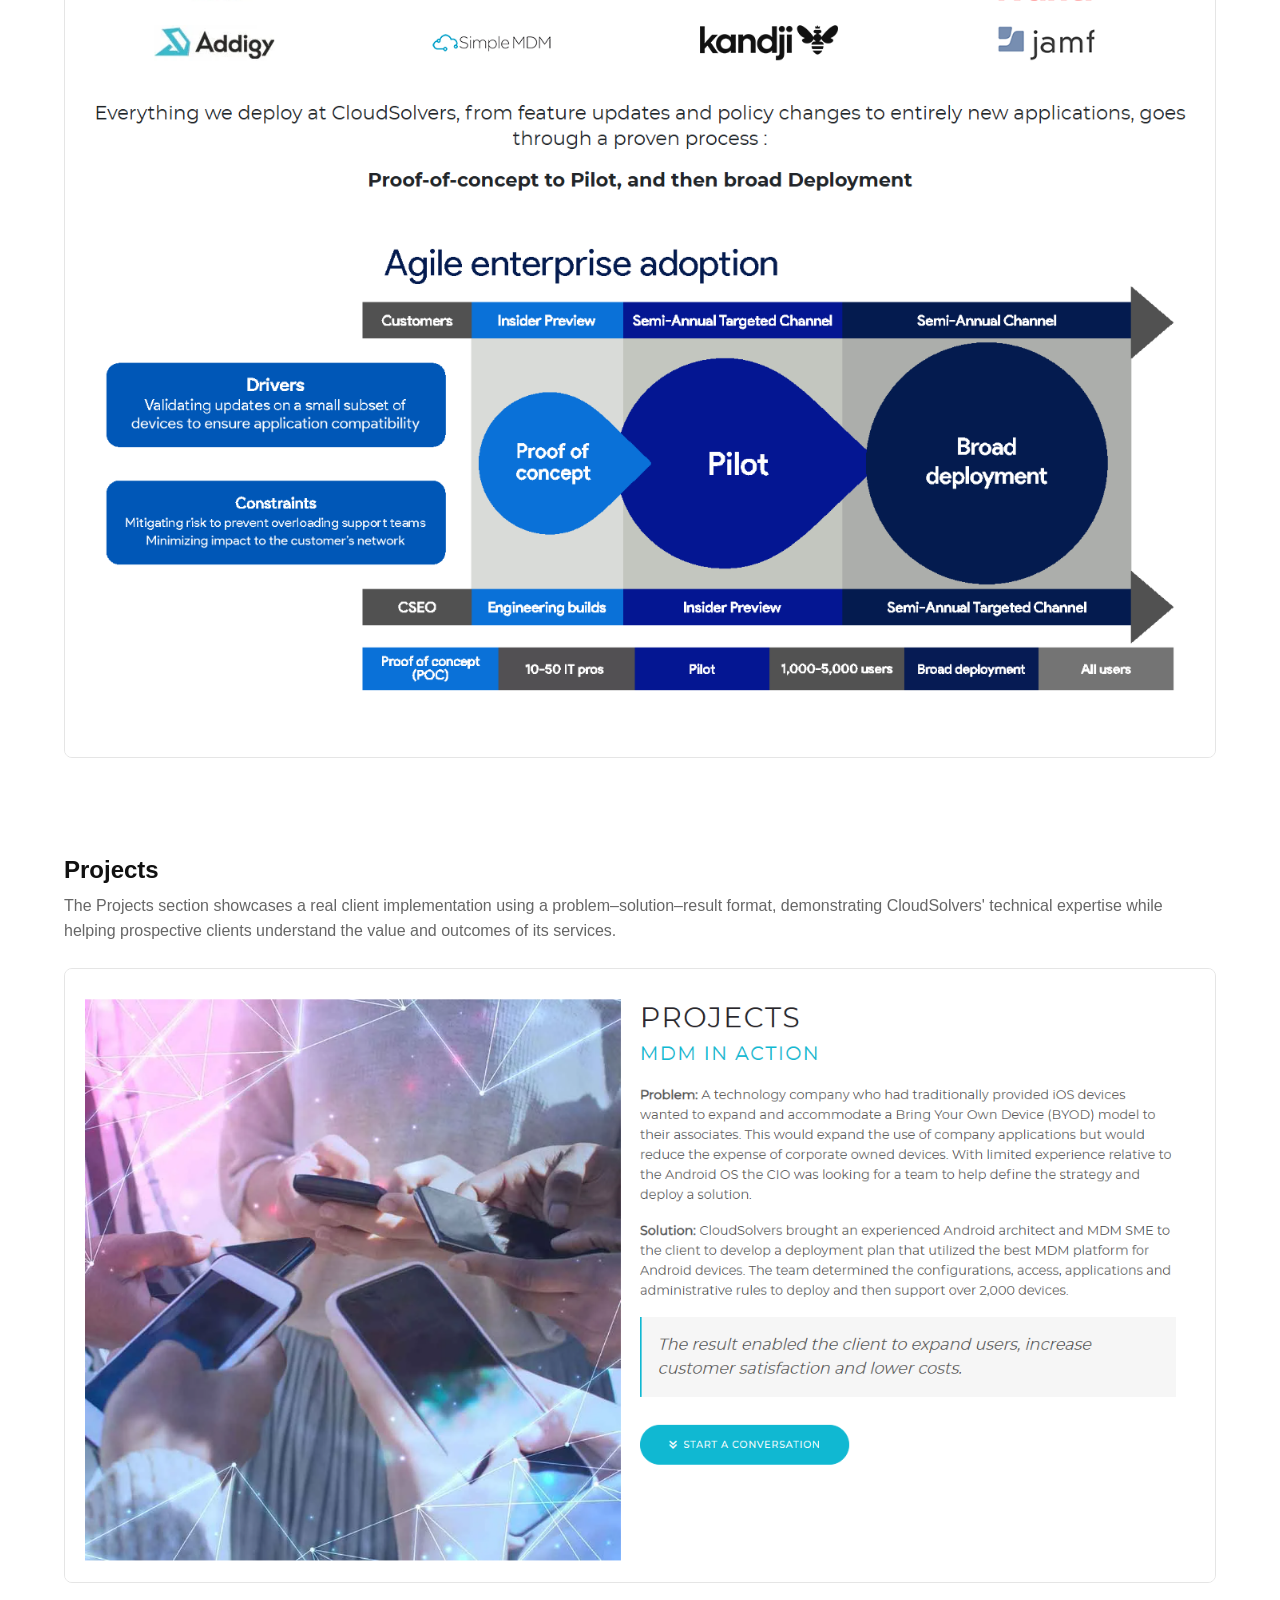
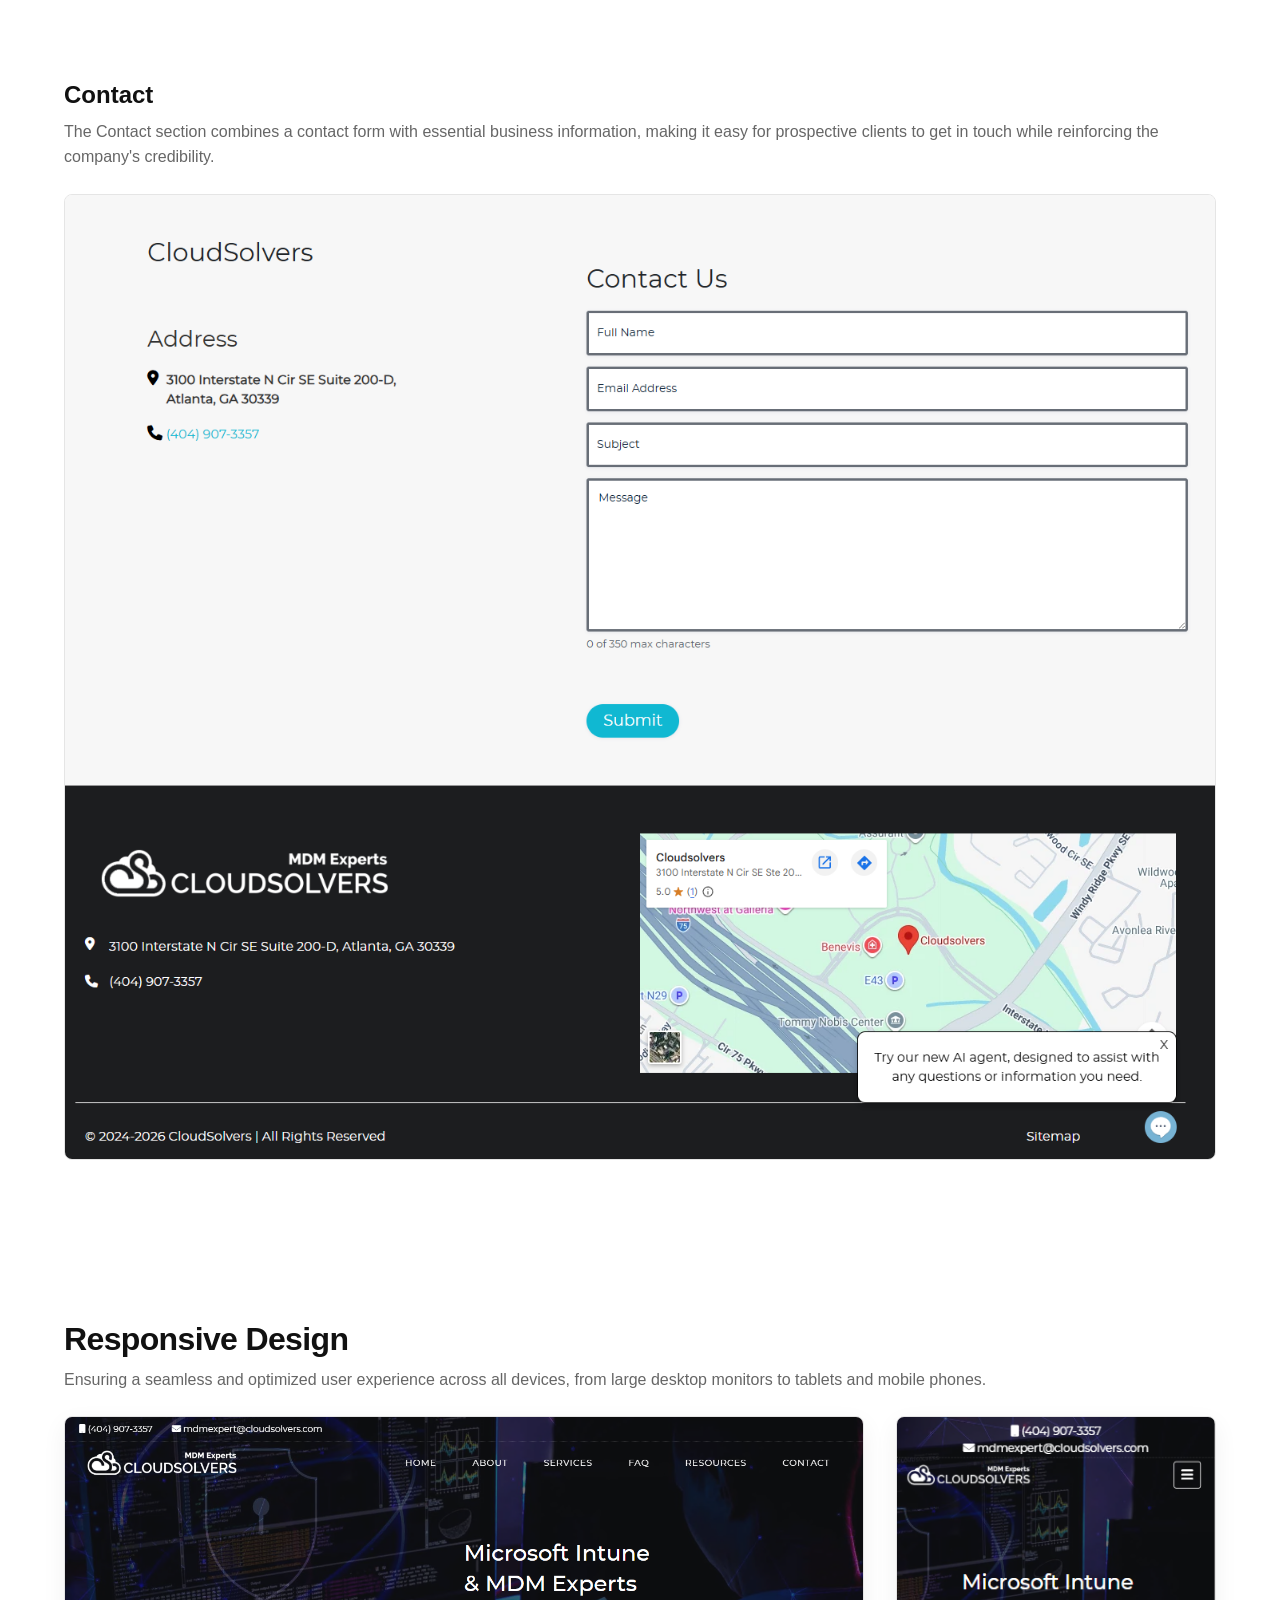
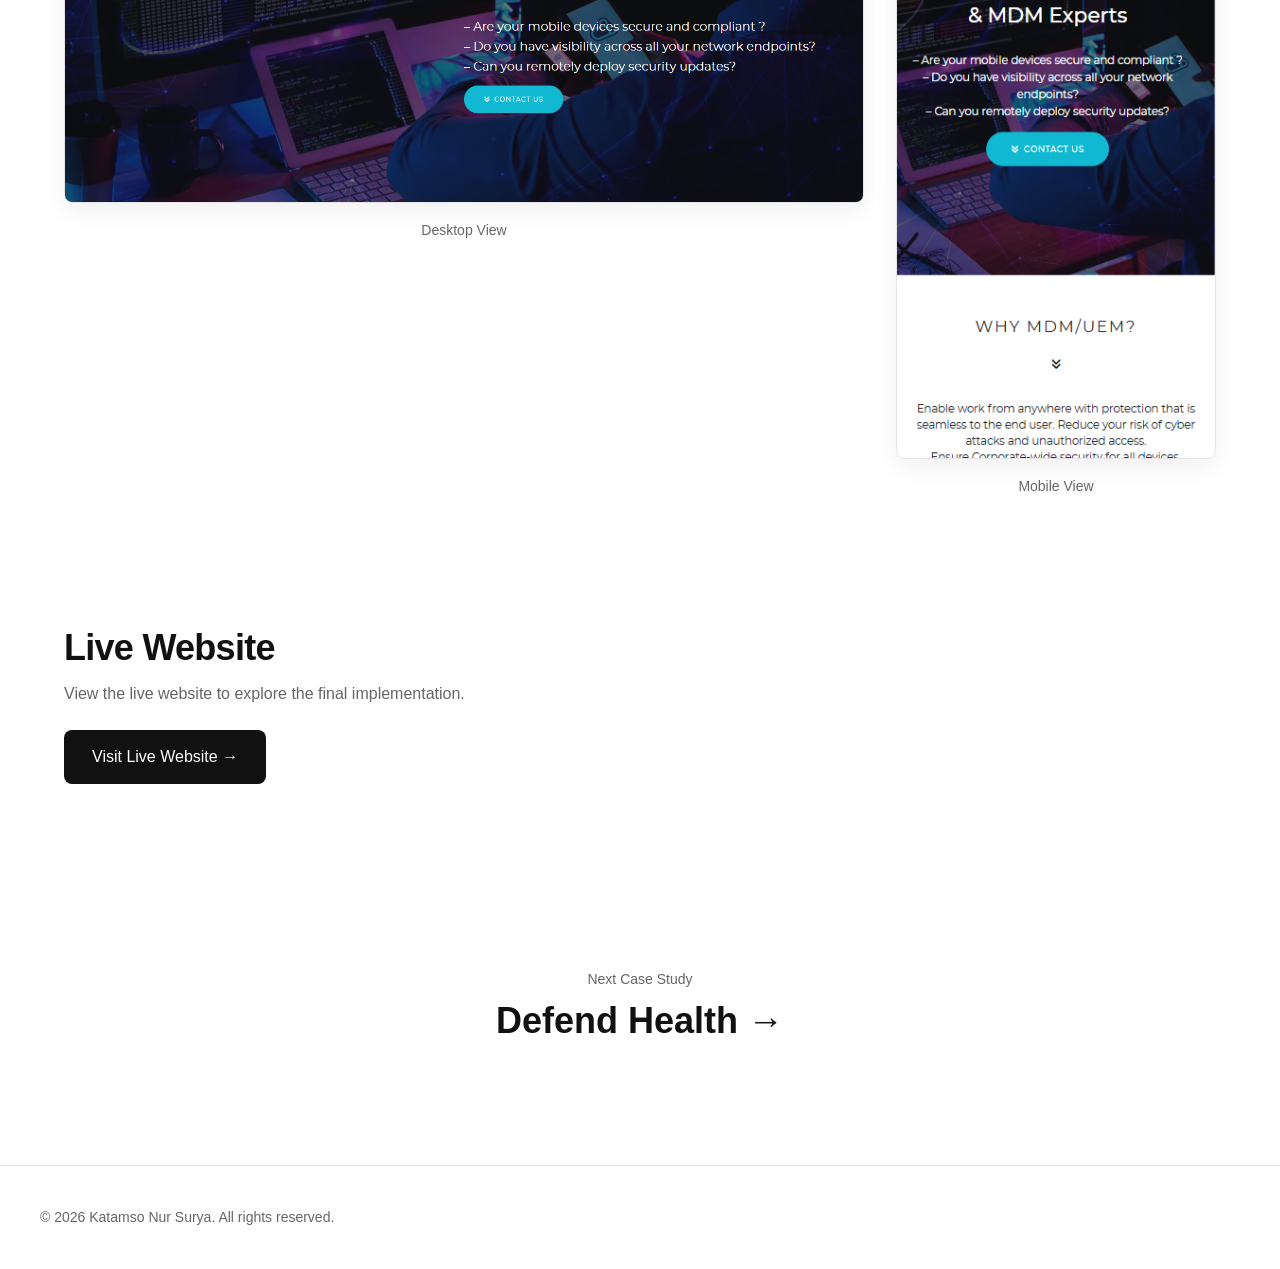
==== commit 05987f4d: "Update cloudsolvers" ====
--- a/projects/cloudsolvers.html
+++ b/projects/cloudsolvers.html
@@ -4,7 +4,7 @@
 <head>
     <meta charset="UTF-8">
     <meta name="viewport" content="width=device-width, initial-scale=1.0">
-    <title>CloudSolvers — Brand & Web Design Case Study</title>
+    <title>CloudSolvers — Brand Identity, Presentation & Business Website Case Study</title>
     <link rel="stylesheet" href="../css/style.css">
 </head>
 
@@ -30,11 +30,10 @@
     <section class="project-hero">
         <p class="project-label">01 — Case Study</p>
         <h1>CloudSolvers</h1>
-        <h2>Brand Identity & Business Website</h2>
+        <h2>Brand Identity, Presentation & Business Website</h2>
 
         <p class="project-summary">
-            Designed and developed a complete brand identity and WordPress website for a B2B enterprise IT services company, covering logo design, responsive website development, deployment, and ongoing maintenance.
-        </p>
+Designed and developed a complete brand identity, presentation deck, and WordPress website for a B2B enterprise IT services company. The project covered logo design, branded presentation design, responsive website development, deployment, and ongoing maintenance.        </p>
 
         <div class="project-scope">
             <span>Logo Design</span>
@@ -52,11 +51,9 @@
     <!-- OVERVIEW -->
     <section class="project-section">
         <h2>Overview</h2>
-        <p class="section-lead">Brand Identity & Business Website</p>
+        <p class="section-lead">Brand Identity, Presentation & Business Website</p>
         <p style="margin-top: 16px; color: var(--color-secondary);">
-            CloudSolvers is a B2B enterprise IT services company specializing in Microsoft Intune, Mobile Device Management (MDM), and Unified Endpoint Management (UEM).
-            I was responsible for designing the company's visual identity and developing its WordPress website from concept through deployment. The project included logo design, responsive website development, hosting configuration, deployment, and post-launch maintenance.
-        </p>
+           CloudSolvers is a B2B enterprise IT services company specializing in Microsoft Intune, Mobile Device Management (MDM), and Unified Endpoint Management (UEM). I developed the company's visual identity, presentation materials, and business website, taking the project from logo design and branded presentation development through responsive WordPress website design, deployment, and ongoing maintenance. </p>
     </section>
 
     <!-- PROJECT FACTS & RESPONSIBILITIES -->
@@ -66,8 +63,7 @@
             <ul class="fact-list">
                 <li><strong>Industry:</strong> B2B Enterprise IT Services</li>
                 <li><strong>Timeline:</strong> Approximately 1 month</li>
-                <li><strong>Role:</strong> Logo Designer & WordPress Developer</li>
-                <li><strong>Platform:</strong> WordPress</li>
+                <li><strong>Role:</strong> Graphic & Brand Designer / WordPress Developer</li>
                 <li><strong>Communication:</strong> Email</li>
                 <li><strong>Status:</strong> Live</li>
             </ul>
@@ -76,6 +72,7 @@
             <h2>Responsibilities</h2>
             <ul class="responsibility-list">
                 <li>Logo Design & Visual Identity</li>
+				<li>Presentation Design</li>
                 <li>Website Design & Responsive Design</li>
                 <li>WordPress Development & Contact Form</li>
                 <li>Hosting Setup & Domain Configuration</li>
@@ -89,7 +86,7 @@
         <div>
             <h2>Tools Used</h2>
             <ul class="fact-list">
-                <li><strong>Design:</strong> CorelDRAW, Adobe Illustrator, Adobe Photoshop</li>
+                <li><strong>Design:</strong> Adobe Illustrator, Adobe Photoshop, Microsoft Powerpoint</li>
                 <li><strong>Development:</strong> WordPress, Elementor</li>
                 <li><strong>Server & Deployment:</strong> cPanel, FileZilla</li>
             </ul>
@@ -98,6 +95,7 @@
             <h2>Deliverables</h2>
             <ul class="responsibility-list">
                 <li>Company Logo (Horizontal & Vertical) & Favicon</li>
+				<li>Branded PowerPoint Presentation Deck</li>
                 <li>Responsive WordPress Website & Custom CMS</li>
                 <li>Functional Contact Form & Domain/Hosting Setup</li>
             </ul>
@@ -161,7 +159,16 @@
                     </div>
                 </div>
             </div>
-
+			
+           <div class="showcase-item">
+                <h3>Presentation Design</h3>
+                <p style="color: var(--color-secondary); margin: 8px 0 24px;">
+Designed a branded PowerPoint presentation for CloudSolvers, organizing technical and business information into a clear visual structure with consistent typography, layouts, and visual elements.                </p>
+                <div class="project-image">
+                    <img src="../assets/images/cloudsolvers-presentation.jpg" alt="CloudSolvers Hero Section">
+                </div>
+            </div>
+			
             <!-- Website Design Header -->
             <div style="margin-top: 32px;">
                 <h2 style="font-size: clamp(24px, 4vw, 32px); margin-bottom: 8px;">Website Design</h2>
@@ -275,4 +282,4 @@
 </footer>
 
 </body>
-</html>+</html>
--- a/css/style.css
+++ b/css/style.css
@@ -94,12 +94,18 @@
 
 
 header {
-
     height: 72px;
     border-bottom: 1px solid var(--color-border);
-
-}
-
+    position: sticky;
+    top: 0;
+    z-index: 1000;
+    background: var(--color-background);
+}
+
+
+section {
+    scroll-margin-top: 72px;
+}
 
 
 nav {
@@ -195,40 +201,24 @@
 
 
 .hero {
-
     max-width: 600px;
-
     padding-top: 80px;
-
-}
-
+}
 
 
 .hero h1 {
 
     font-size: clamp(40px, 6vw, 72px);
-
     line-height: 1.05;
-
     font-weight: 700;
-
     letter-spacing: -0.03em;
-
-}
-
-
-
-.hero p {
-
-    margin-top: 24px;
-
-    max-width: 560px;
-
-    font-size: 18px;
-
-    color: var(--color-secondary);
-
-}
+	padding-bottom: 20px;
+
+}
+
+
+
+
 
 
 
@@ -244,7 +234,79 @@
 
 }
 
-
+/* Selected Work Images */
+
+.selected-work-images {
+    display: grid;
+    grid-template-columns: repeat(2, 1fr);
+    gap: 16px;
+    margin-top: 32px;
+}
+
+.selected-work-images img {
+    width: 100%;
+    height: auto;
+    display: block;
+    border-radius: var(--radius);
+    border: 1px solid var(--color-border);
+}
+
+.selected-work-images {
+    grid-template-columns: 1fr;
+}
+
+.selected-work-images figure {
+    margin: 0;
+}
+
+.selected-work-images figcaption {
+    margin-top: 8px;
+    font-size: 13px;
+    color: var(--color-secondary);
+}
+
+.selected-work-grid {
+    display: grid;
+    grid-template-columns: repeat(2, 1fr);
+    gap: 24px;
+    margin-top: 48px;
+}
+
+.placeholder-box {
+    min-height: 220px;
+    border: 1px solid var(--color-border);
+    display: flex;
+    align-items: center;
+    justify-content: center;
+    color: var(--color-secondary);
+    font-size: 14px;
+}
+
+@media (max-width: 768px) {
+
+    .selected-work-grid {
+        grid-template-columns: 1fr;
+    }
+
+}
+.selected-work-grid {
+    display: flex;
+    flex-direction: column;
+    gap: 64px;
+    margin-top: 48px;
+}
+
+.placeholder-box {
+    min-height: 220px;
+    border: 1px solid var(--color-border);
+
+    display: flex;
+    align-items: center;
+    justify-content: center;
+
+    color: var(--color-secondary);
+    font-size: 14px;
+}
 
 /* =========================
    TYPOGRAPHY
@@ -386,6 +448,96 @@
 
 }
 
+/* =========================
+   SELECTED BRAND PROJECTS
+   ========================= */
+
+.selected-work-item {
+    width: 100%;
+    margin-top: 80px;
+}
+
+.selected-work-images {
+    display: grid;
+    grid-template-columns: repeat(2, minmax(0, 1fr));
+    gap: 24px;
+    margin-top: 48px;
+}
+
+.selected-work-images figure {
+    margin: 0;
+}
+
+.selected-work-images img {
+    width: 100%;
+    height: auto;
+    display: block;
+    border: 1px solid var(--color-border);
+    border-radius: var(--radius);
+}
+
+.selected-work-images figcaption {
+    margin-top: 12px;
+    font-size: 14px;
+    color: var(--color-secondary);
+}
+
+
+/* Mobile */
+
+@media (max-width: 768px) {
+
+    .selected-work-images {
+        grid-template-columns: 1fr;
+        gap: 32px;
+    }
+
+}
+
+/* =========================
+   SELECTED GRAPHIC & DIGITAL
+   ========================= */
+
+.graphic-digital-gallery {
+    display: grid;
+    grid-template-columns: repeat(2, minmax(0, 1fr));
+    gap: 48px 24px;
+    margin-top: 48px;
+}
+
+.graphic-digital-gallery figure {
+    margin: 0;
+}
+
+.gallery-placeholder {
+    width: 100%;
+    min-height: 280px;
+
+    border: 1px solid var(--color-border);
+
+    display: flex;
+    align-items: center;
+    justify-content: center;
+
+    color: var(--color-secondary);
+    font-size: 14px;
+}
+
+.graphic-digital-gallery figcaption {
+    margin-top: 12px;
+    font-size: 14px;
+    color: var(--color-secondary);
+}
+
+
+@media (max-width: 768px) {
+
+    .graphic-digital-gallery {
+        grid-template-columns: 1fr;
+        gap: 40px;
+    }
+
+}
 
 /* =========================
    CONTACT
@@ -762,7 +914,6 @@
 .project-logo {
 
     width: 100%;
-
     margin-bottom: 32px;
 
 }
@@ -783,4 +934,4 @@
     margin: auto;
     color: var(--color-secondary);
     font-size: 14px;
-}+}
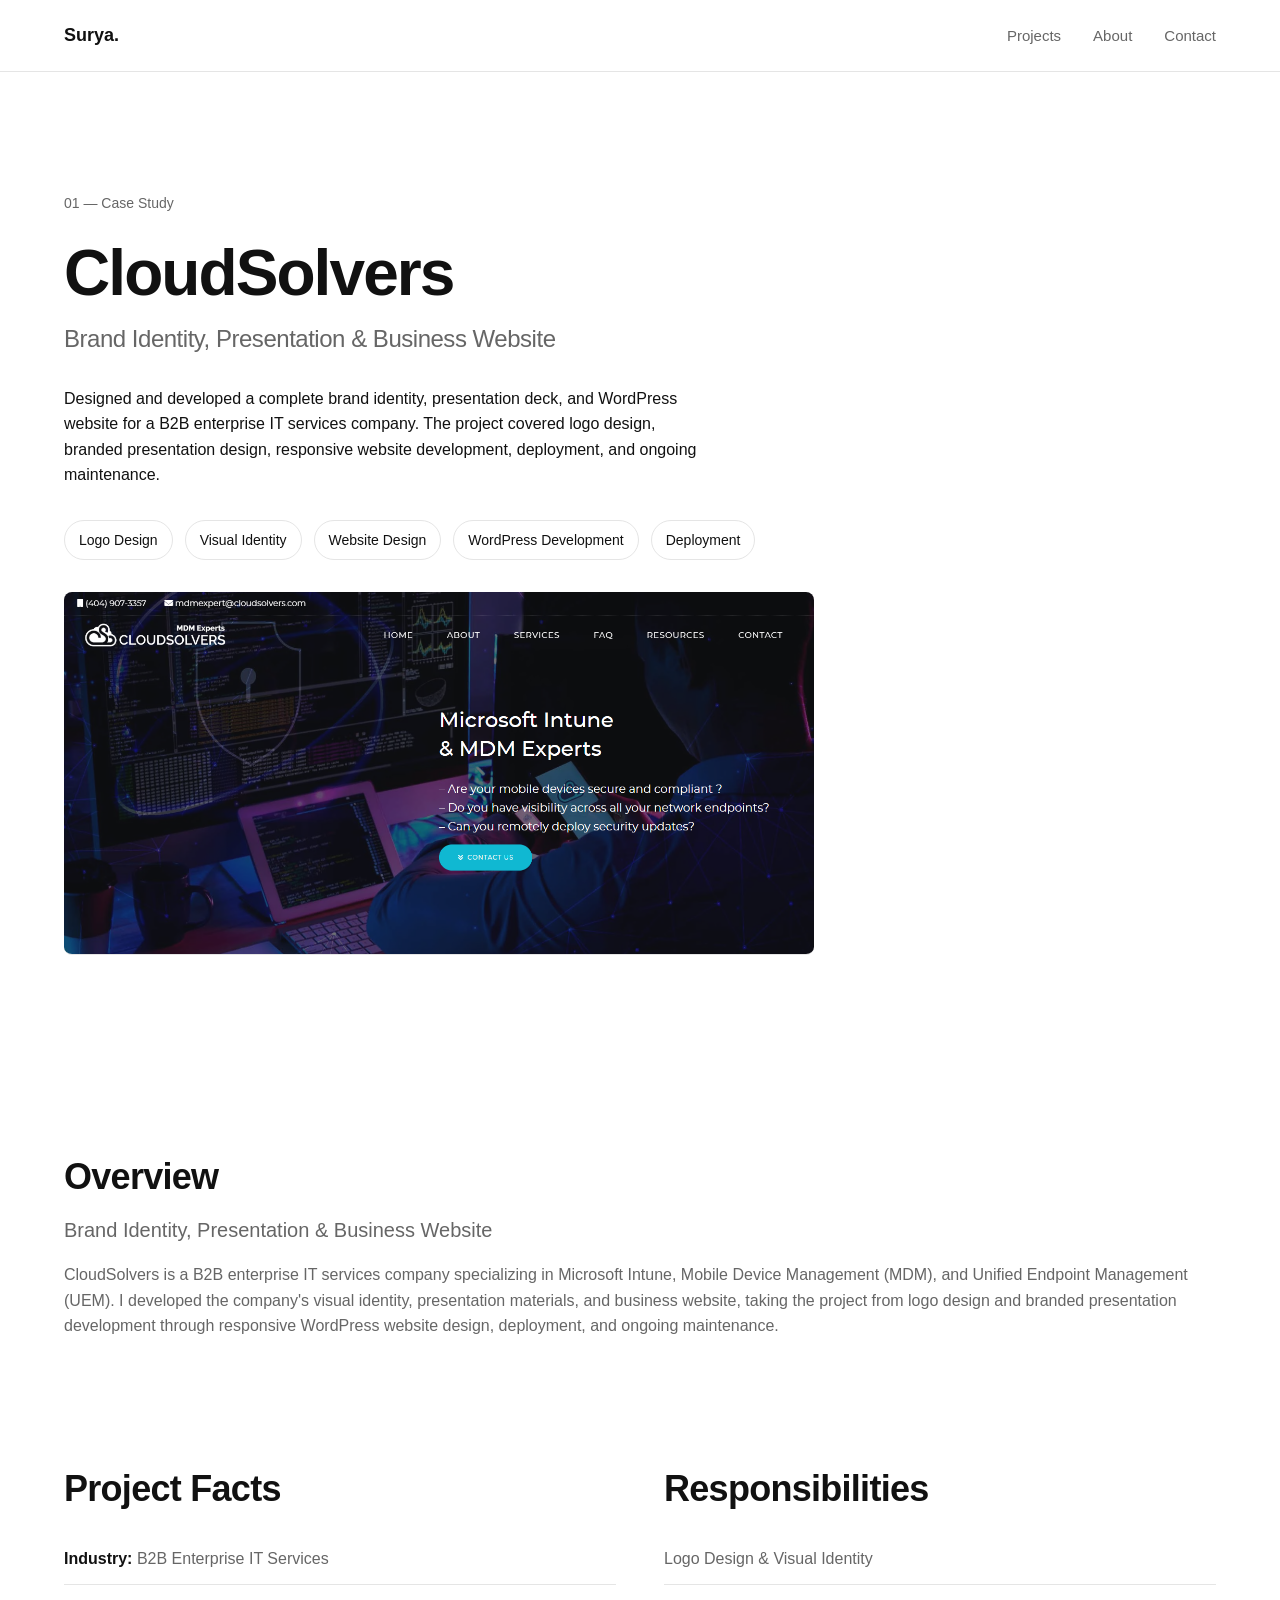
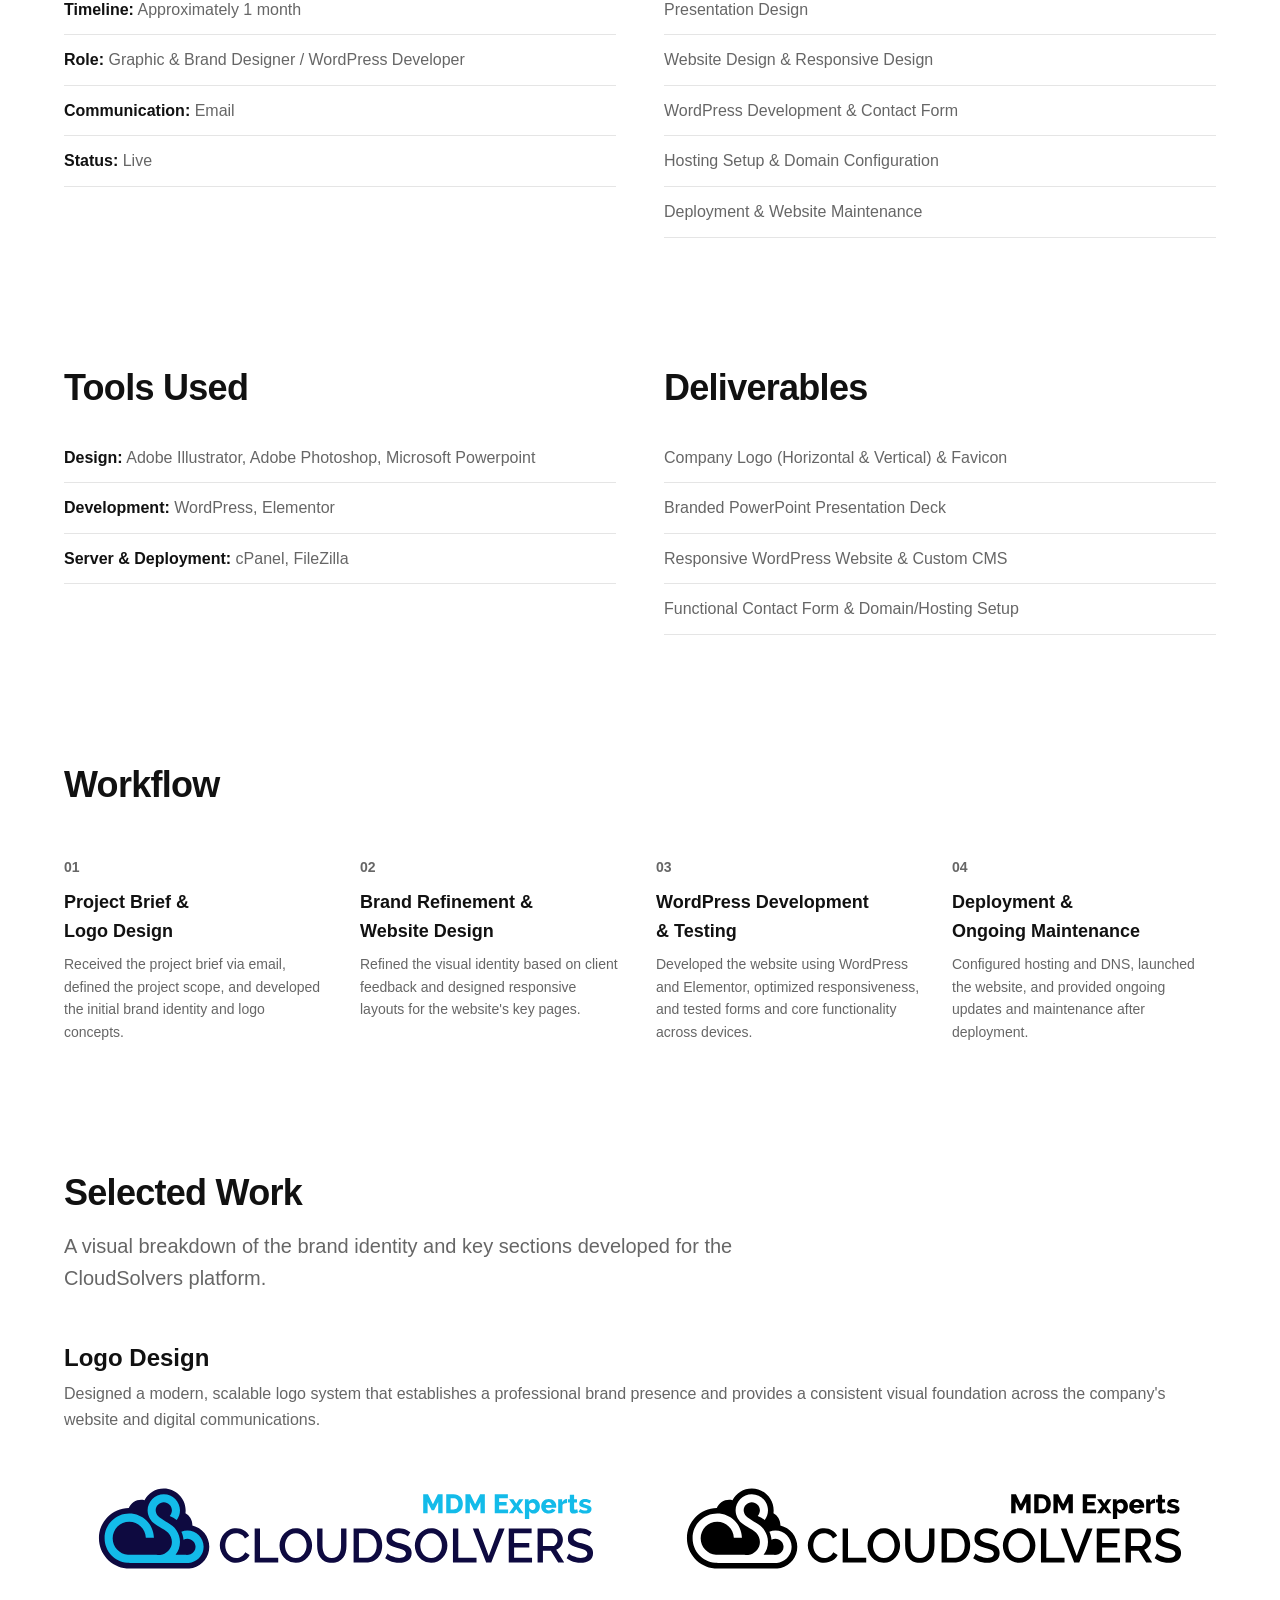
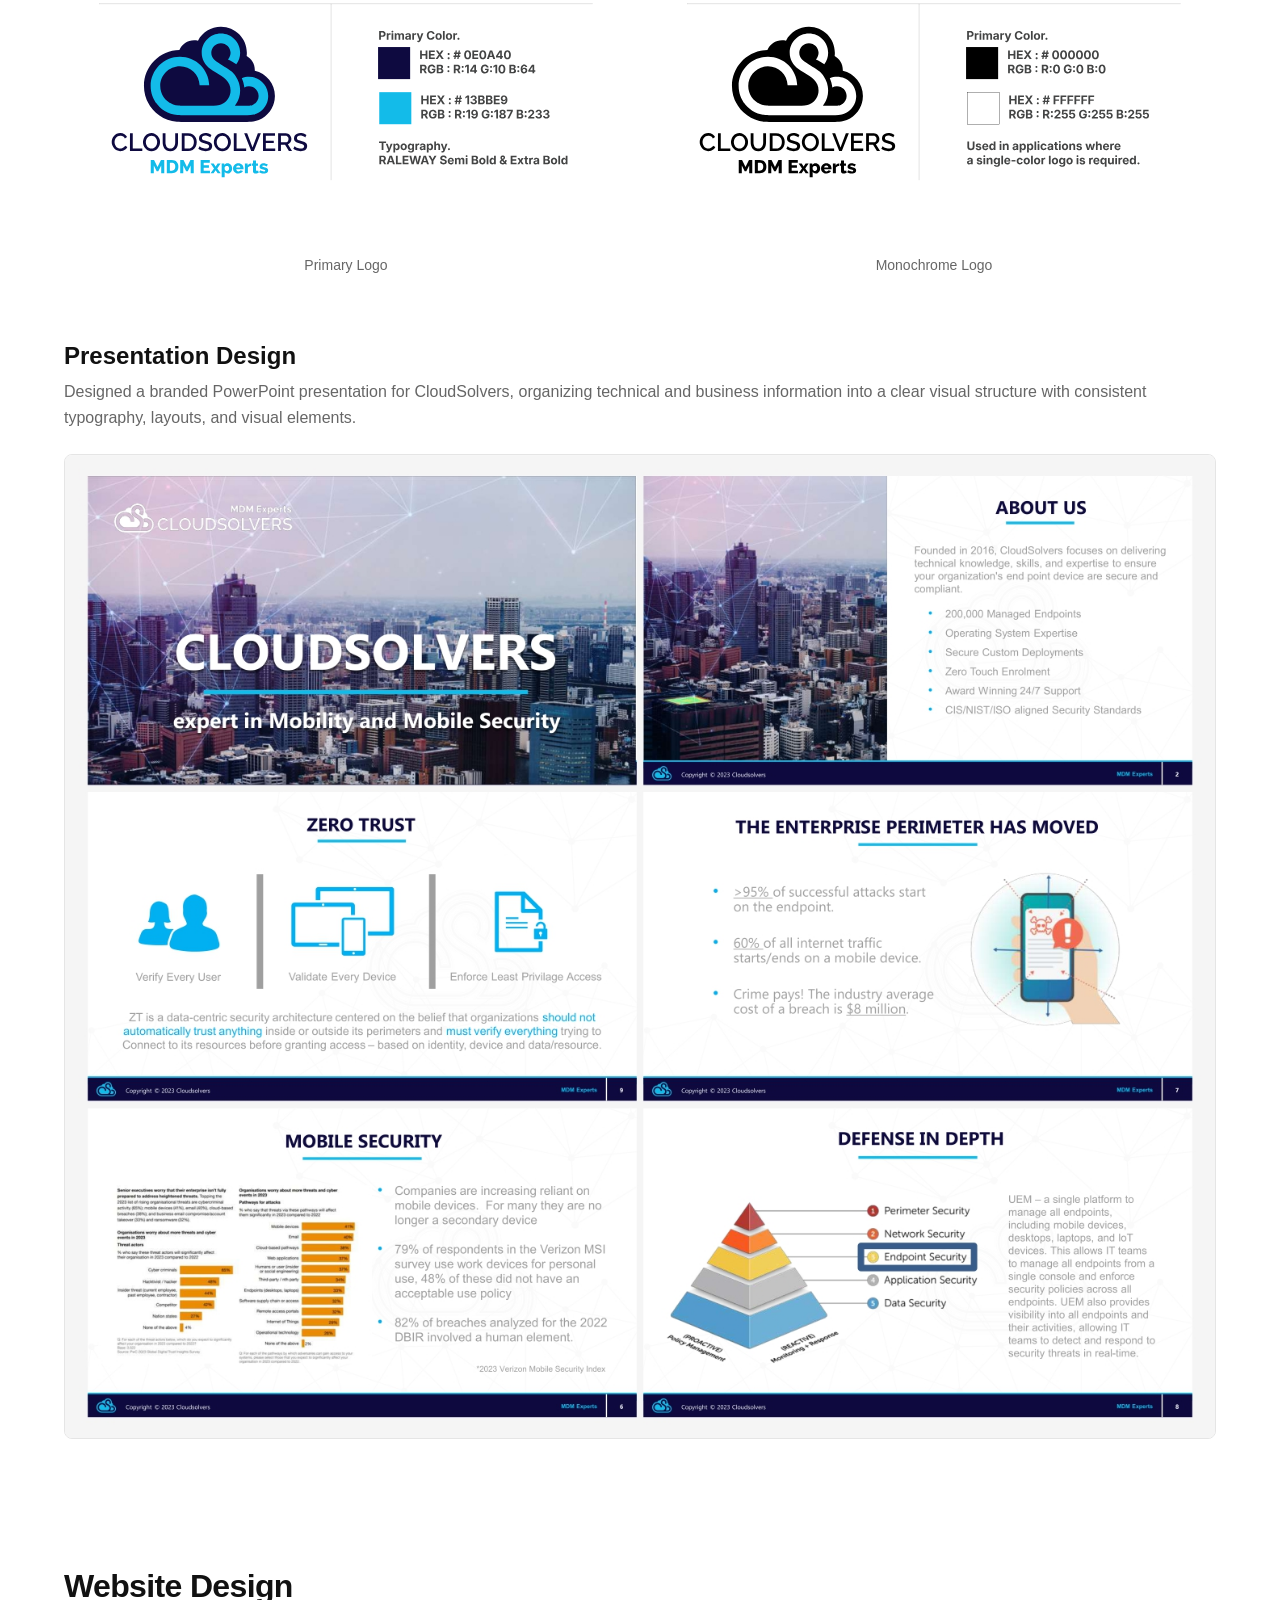
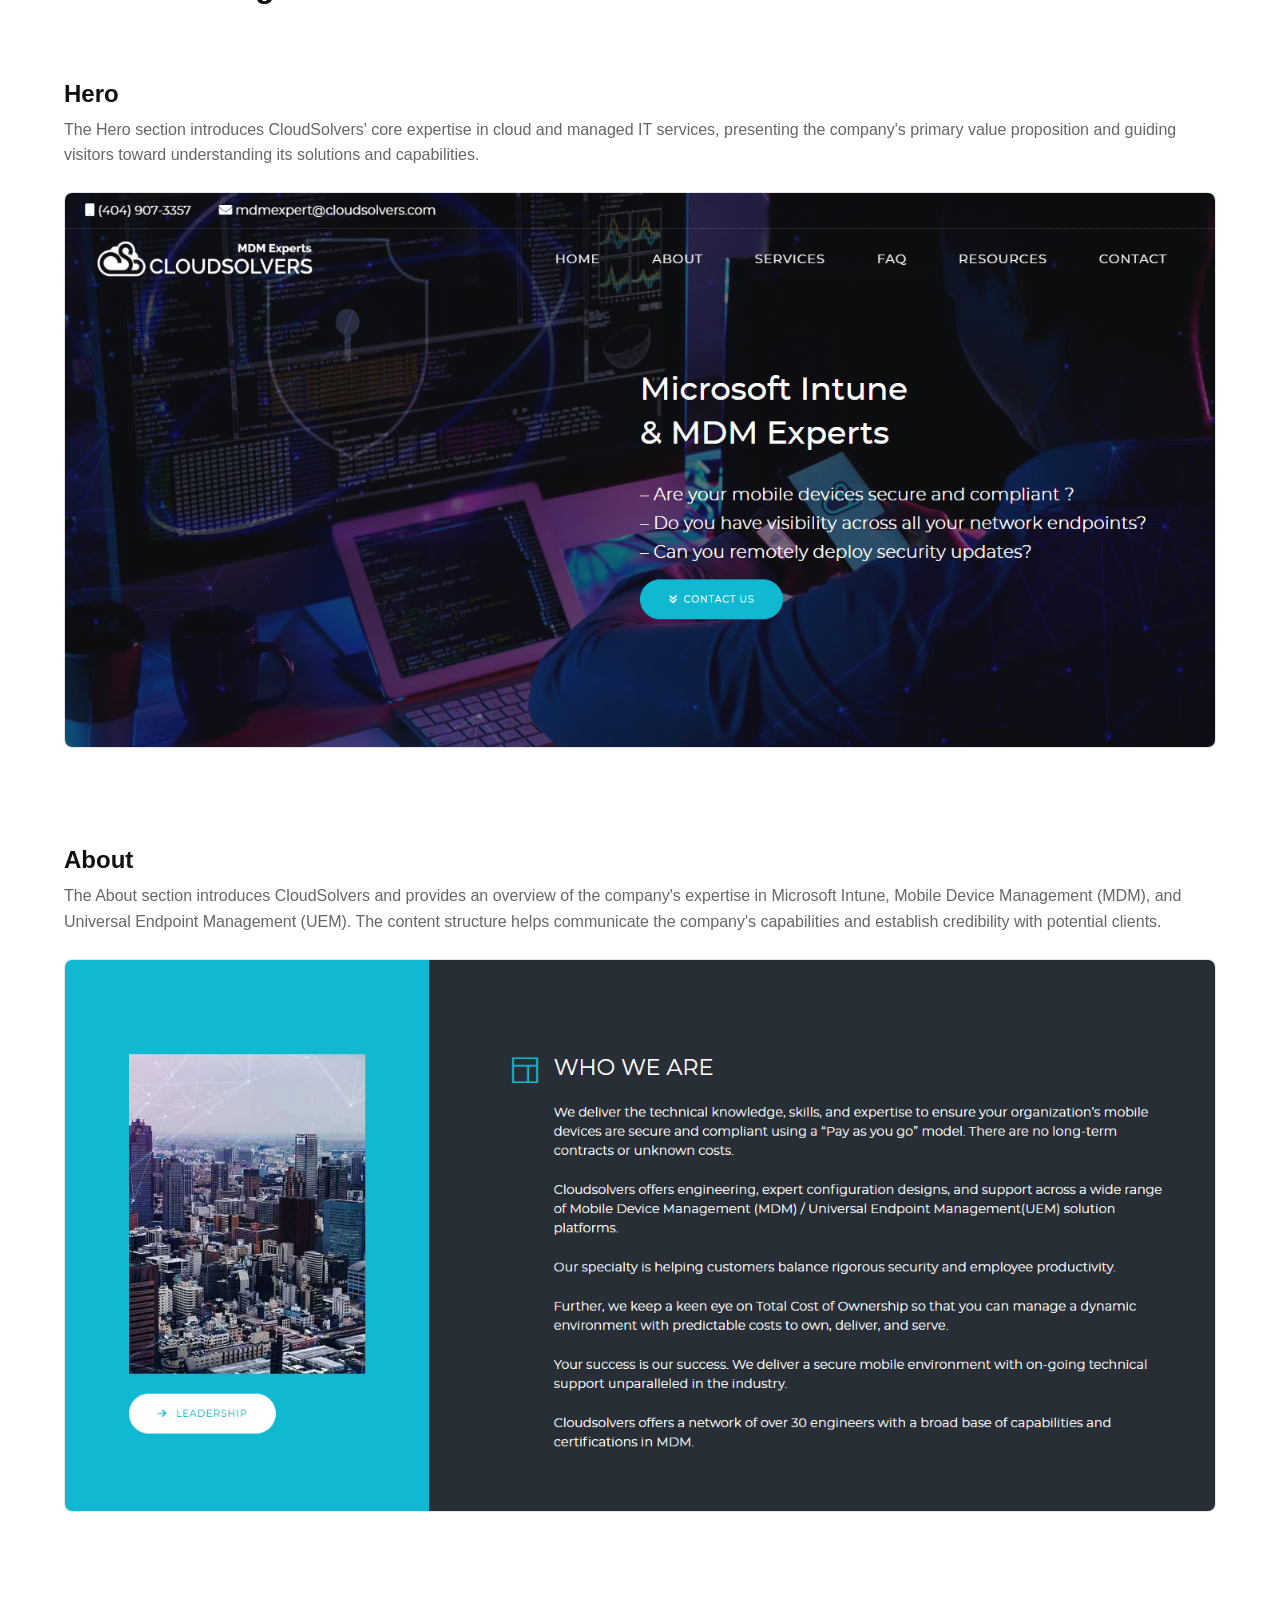
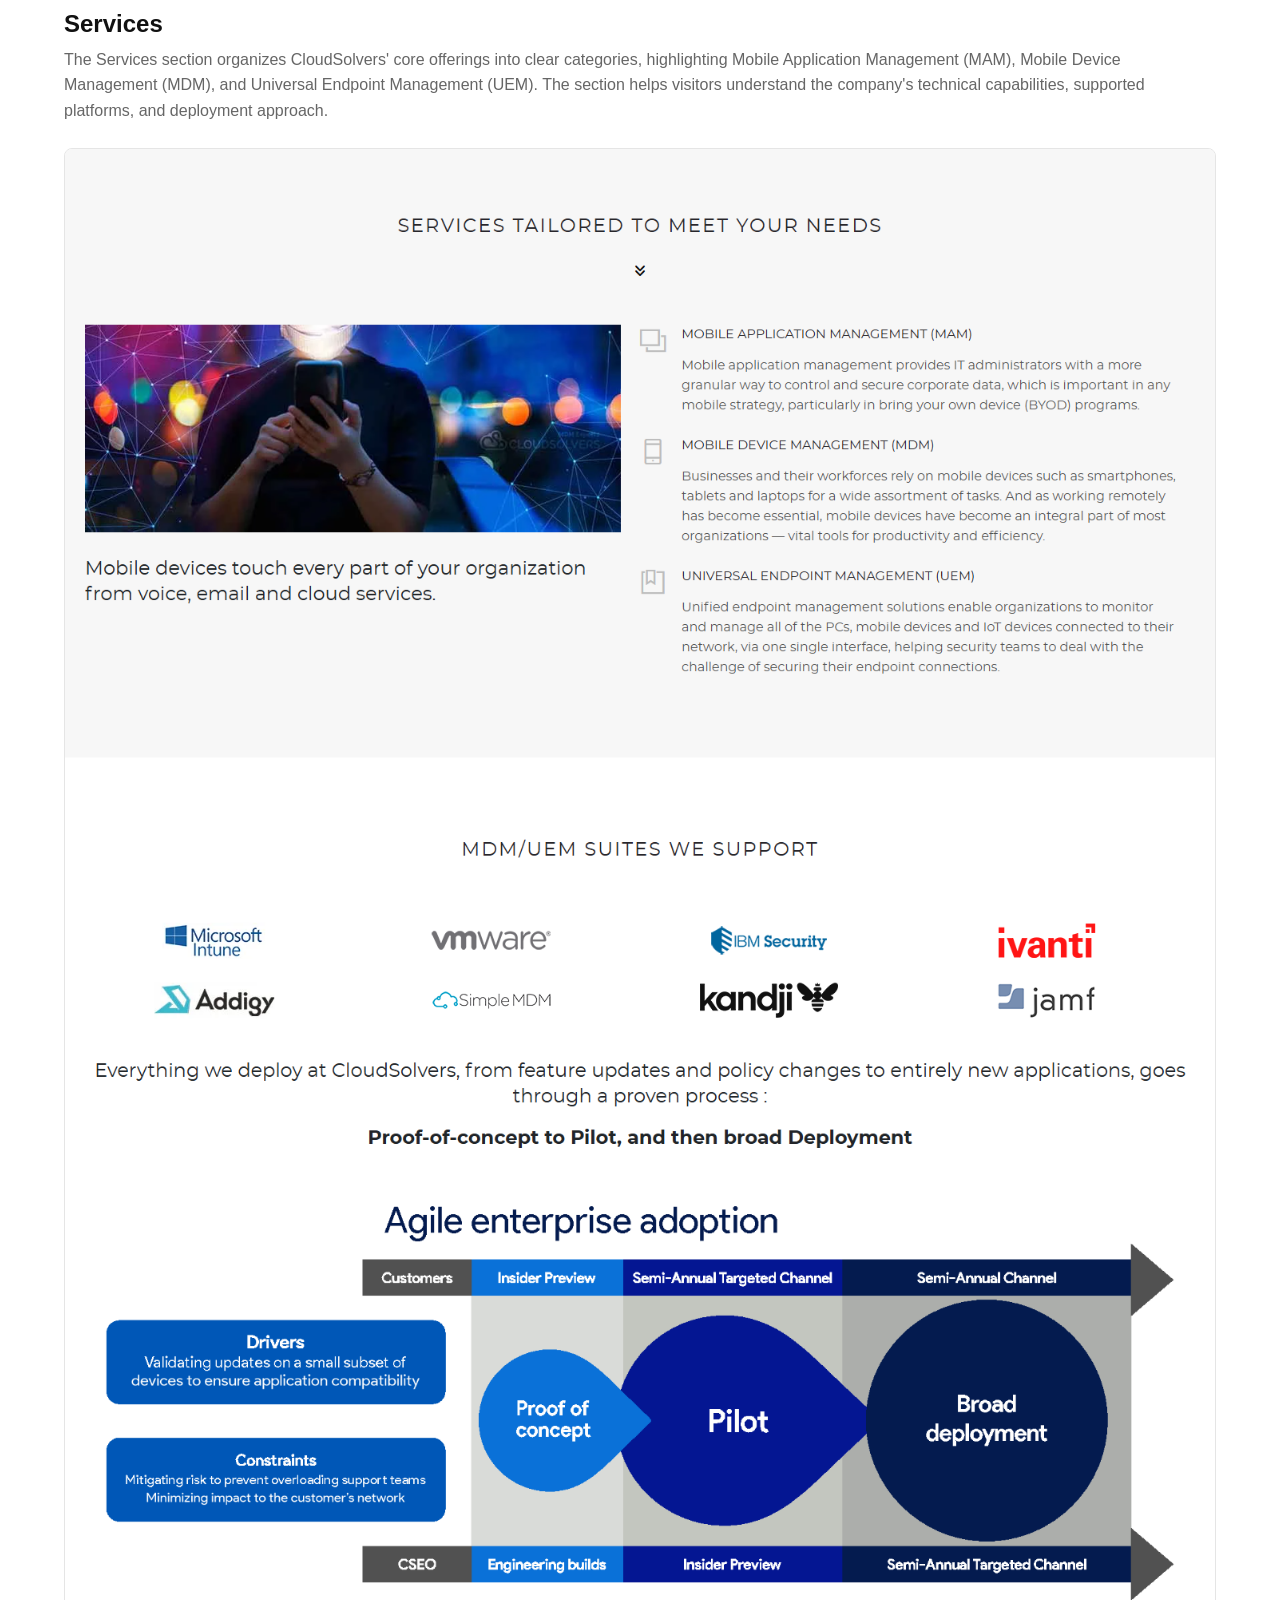
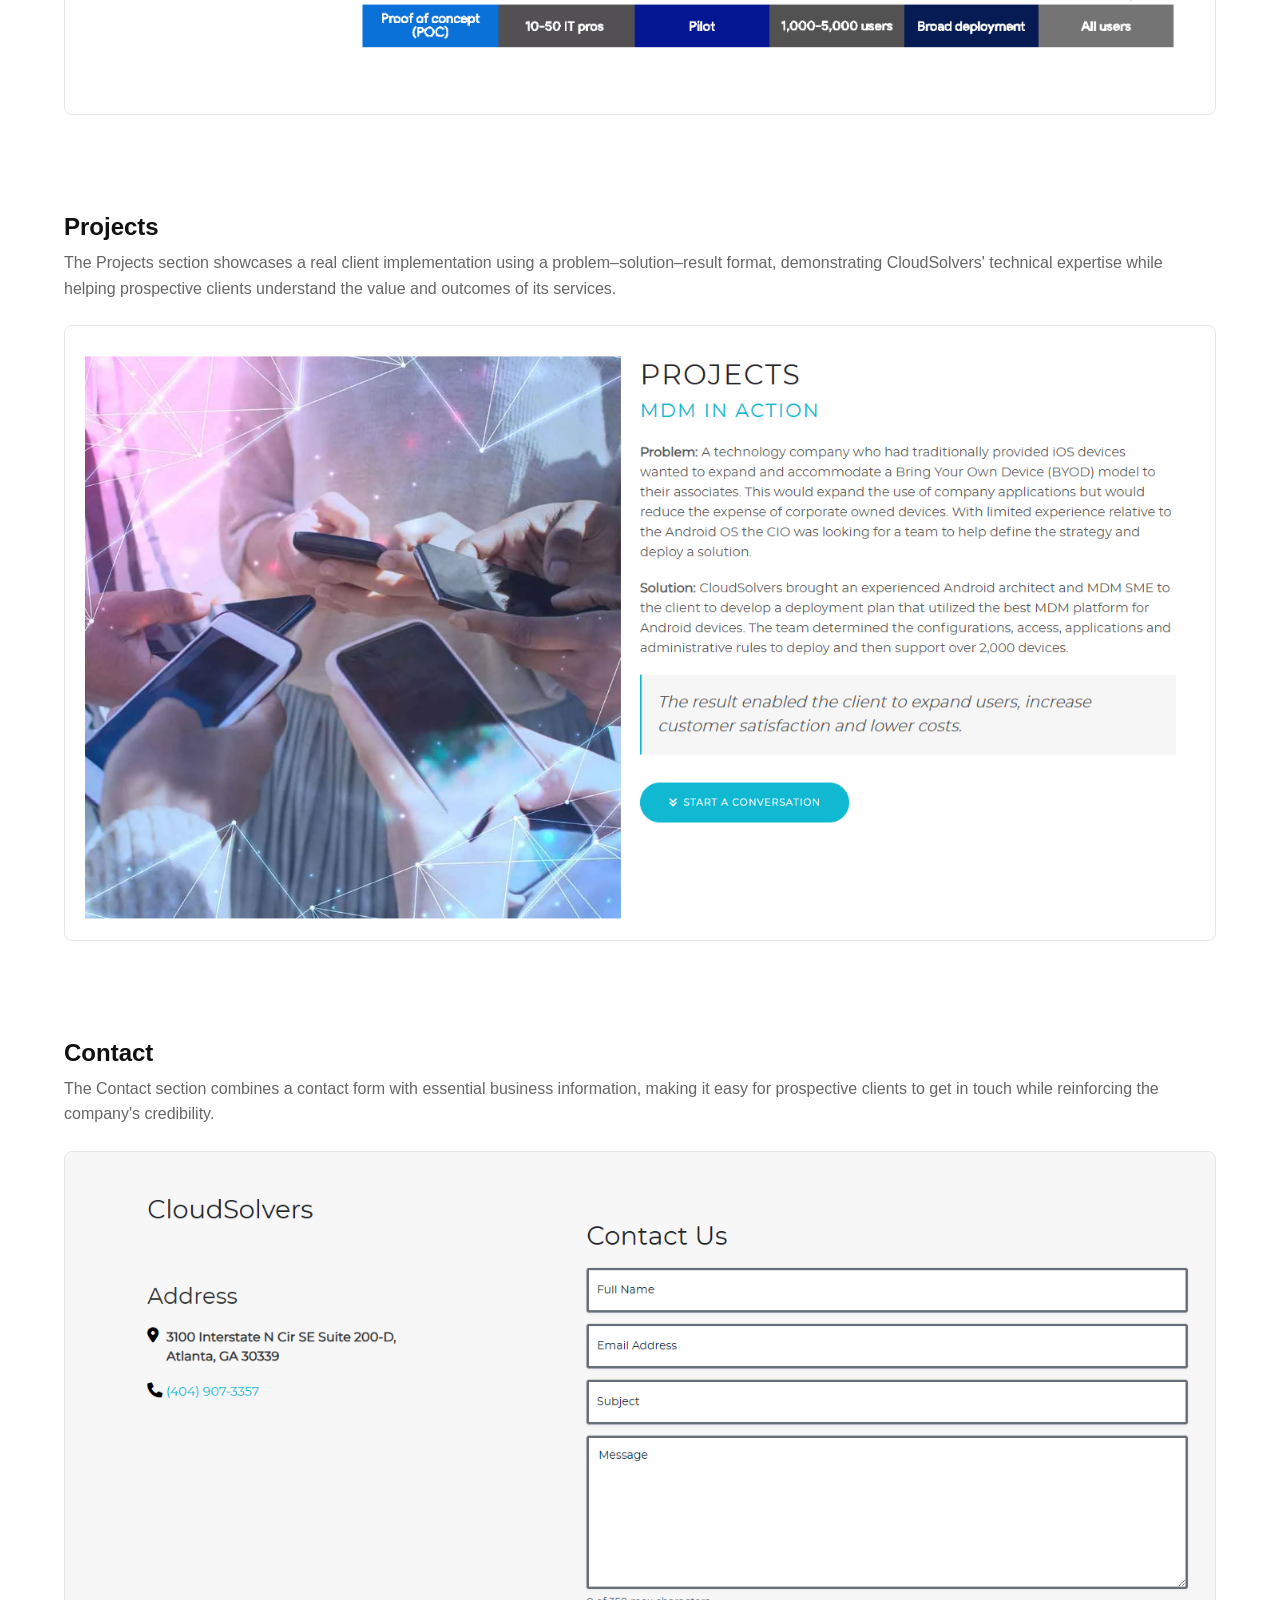
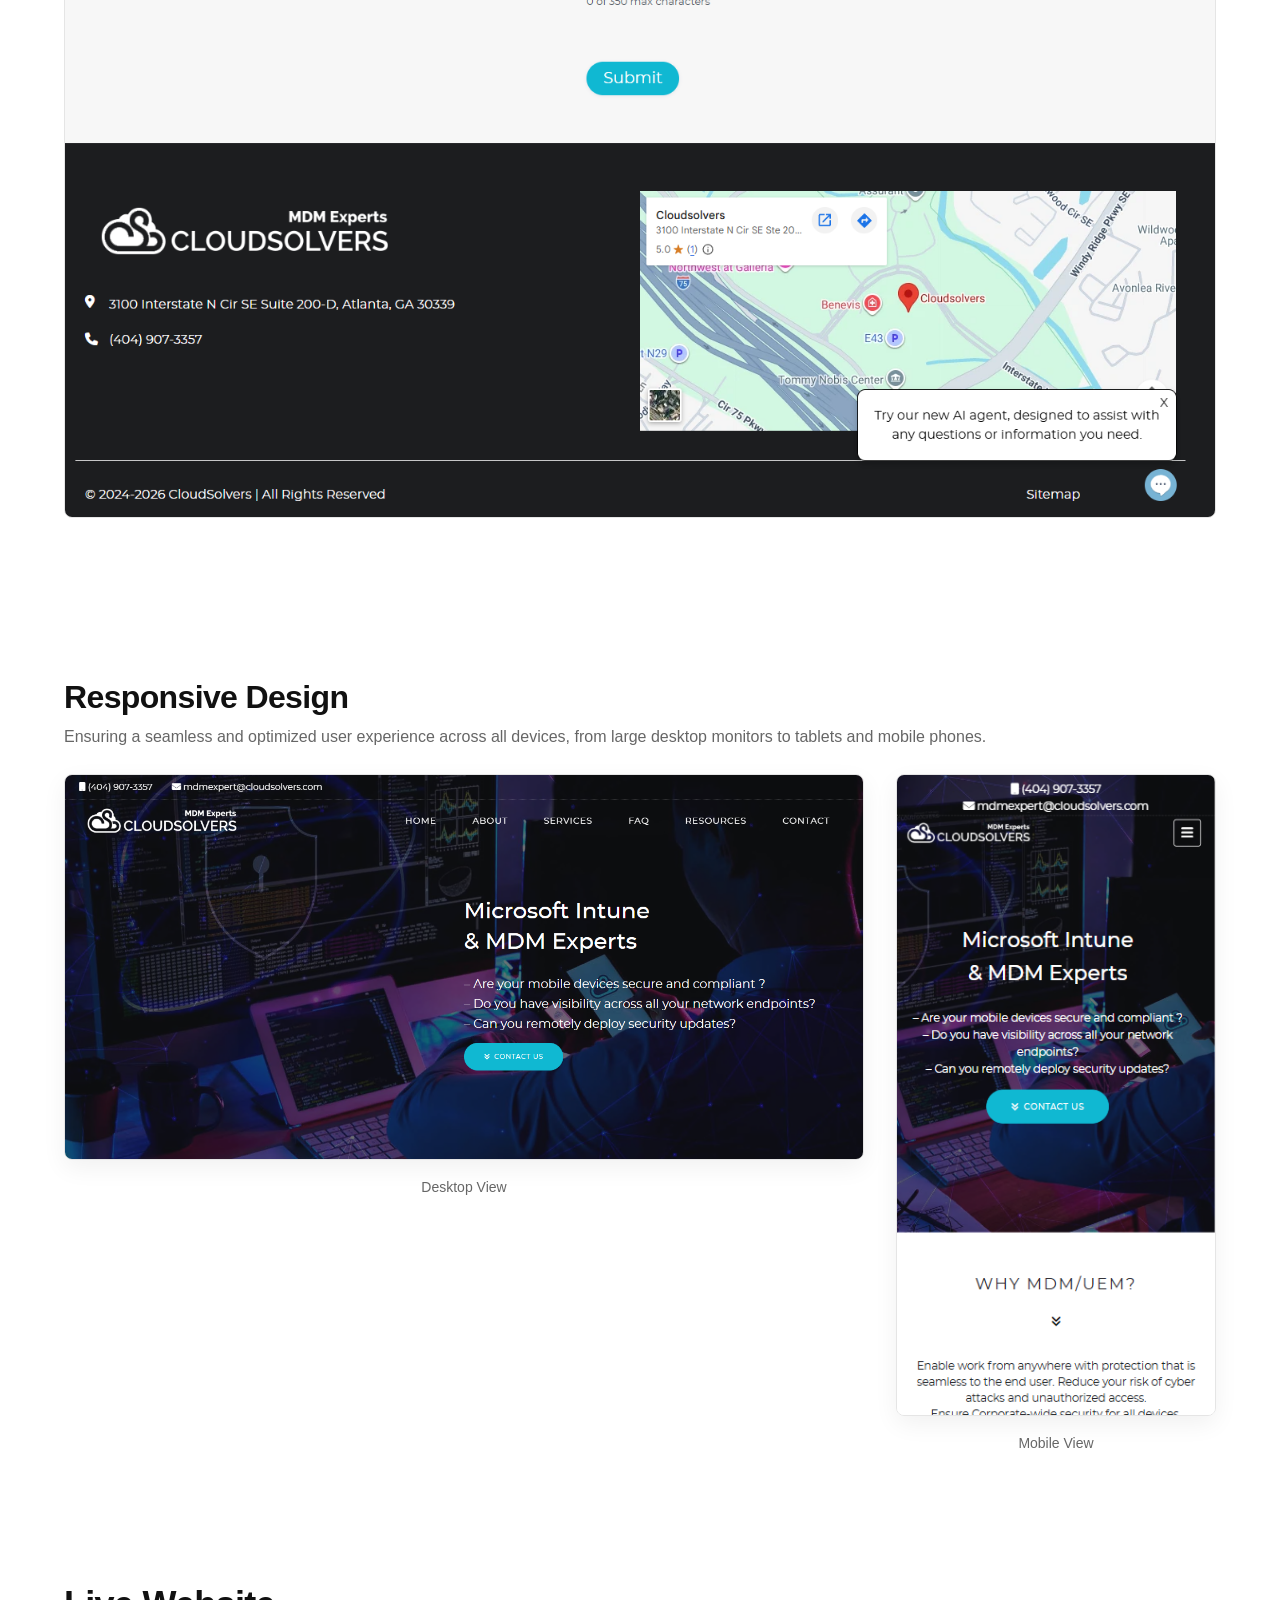
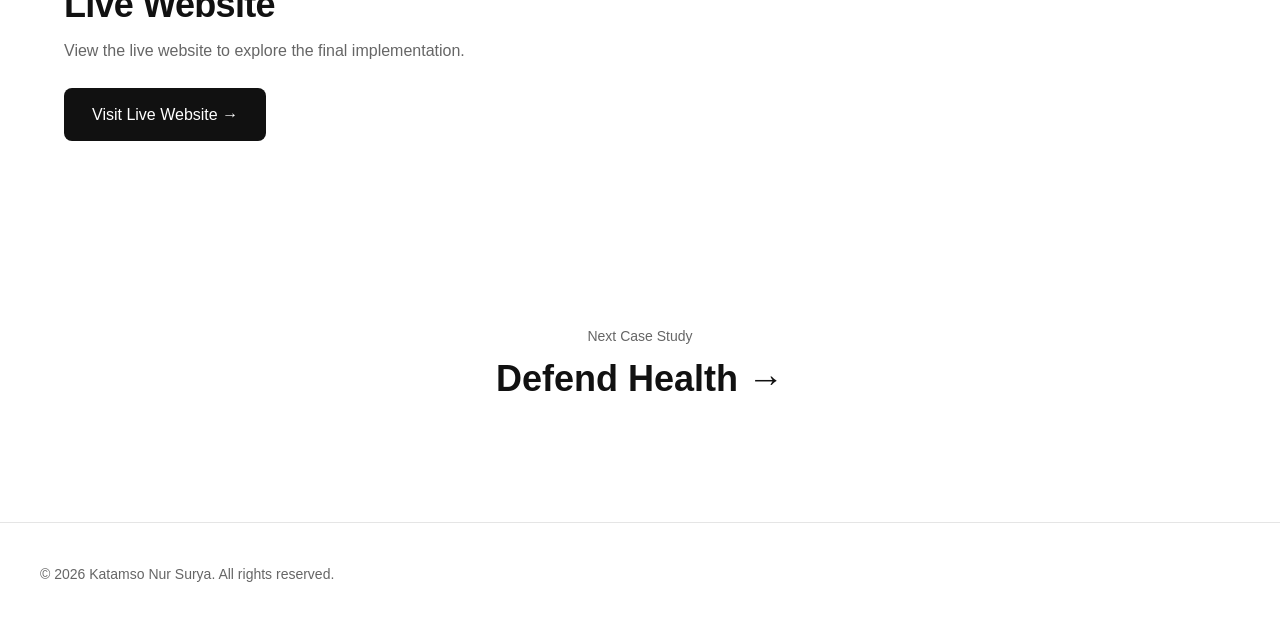
==== commit 4ae99d48: "Update cloudsolvers.html" ====
--- a/projects/cloudsolvers.html
+++ b/projects/cloudsolvers.html
@@ -270,7 +270,7 @@
     <!-- NEXT PROJECT NAVIGATION -->
     <section class="next-project">
         <p>Next Case Study</p>
-        <a href="#">
+        <a href="defend-health.html">
             <h3>Defend Health →</h3>
         </a>
     </section>
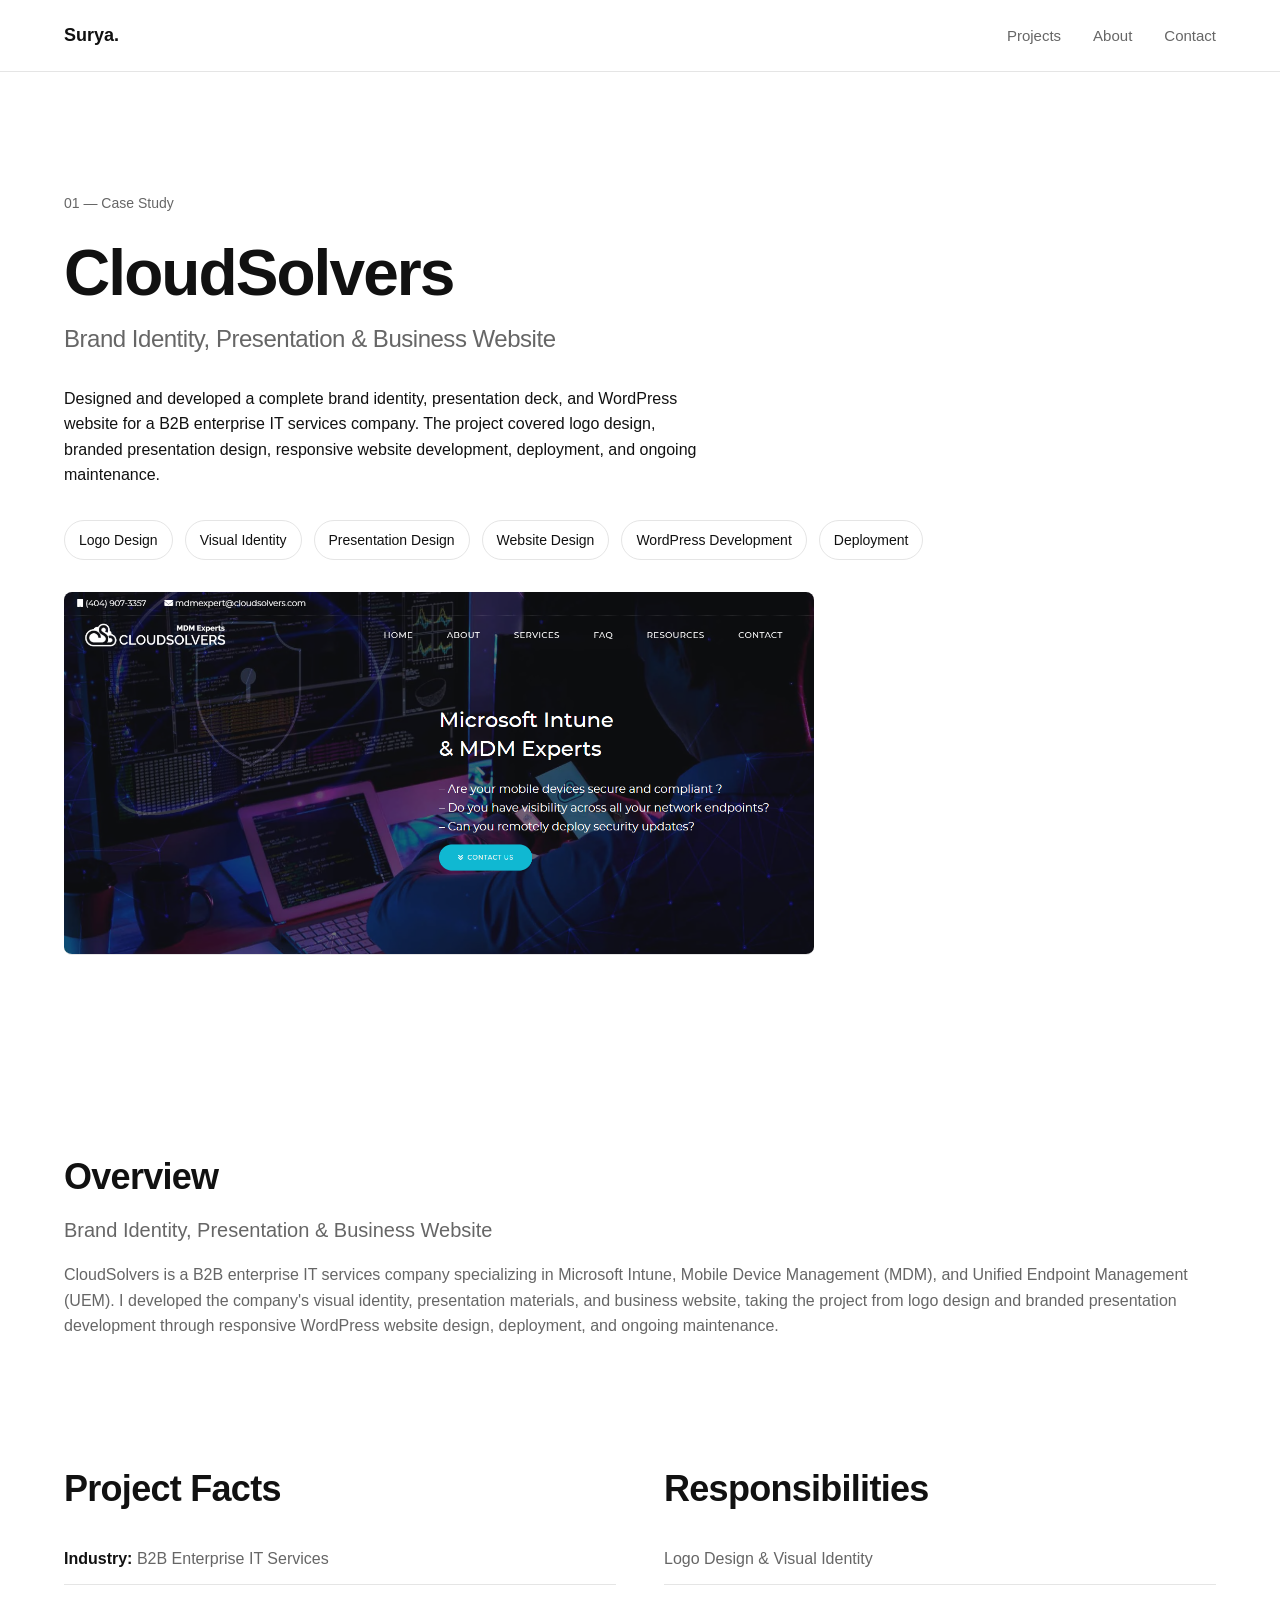
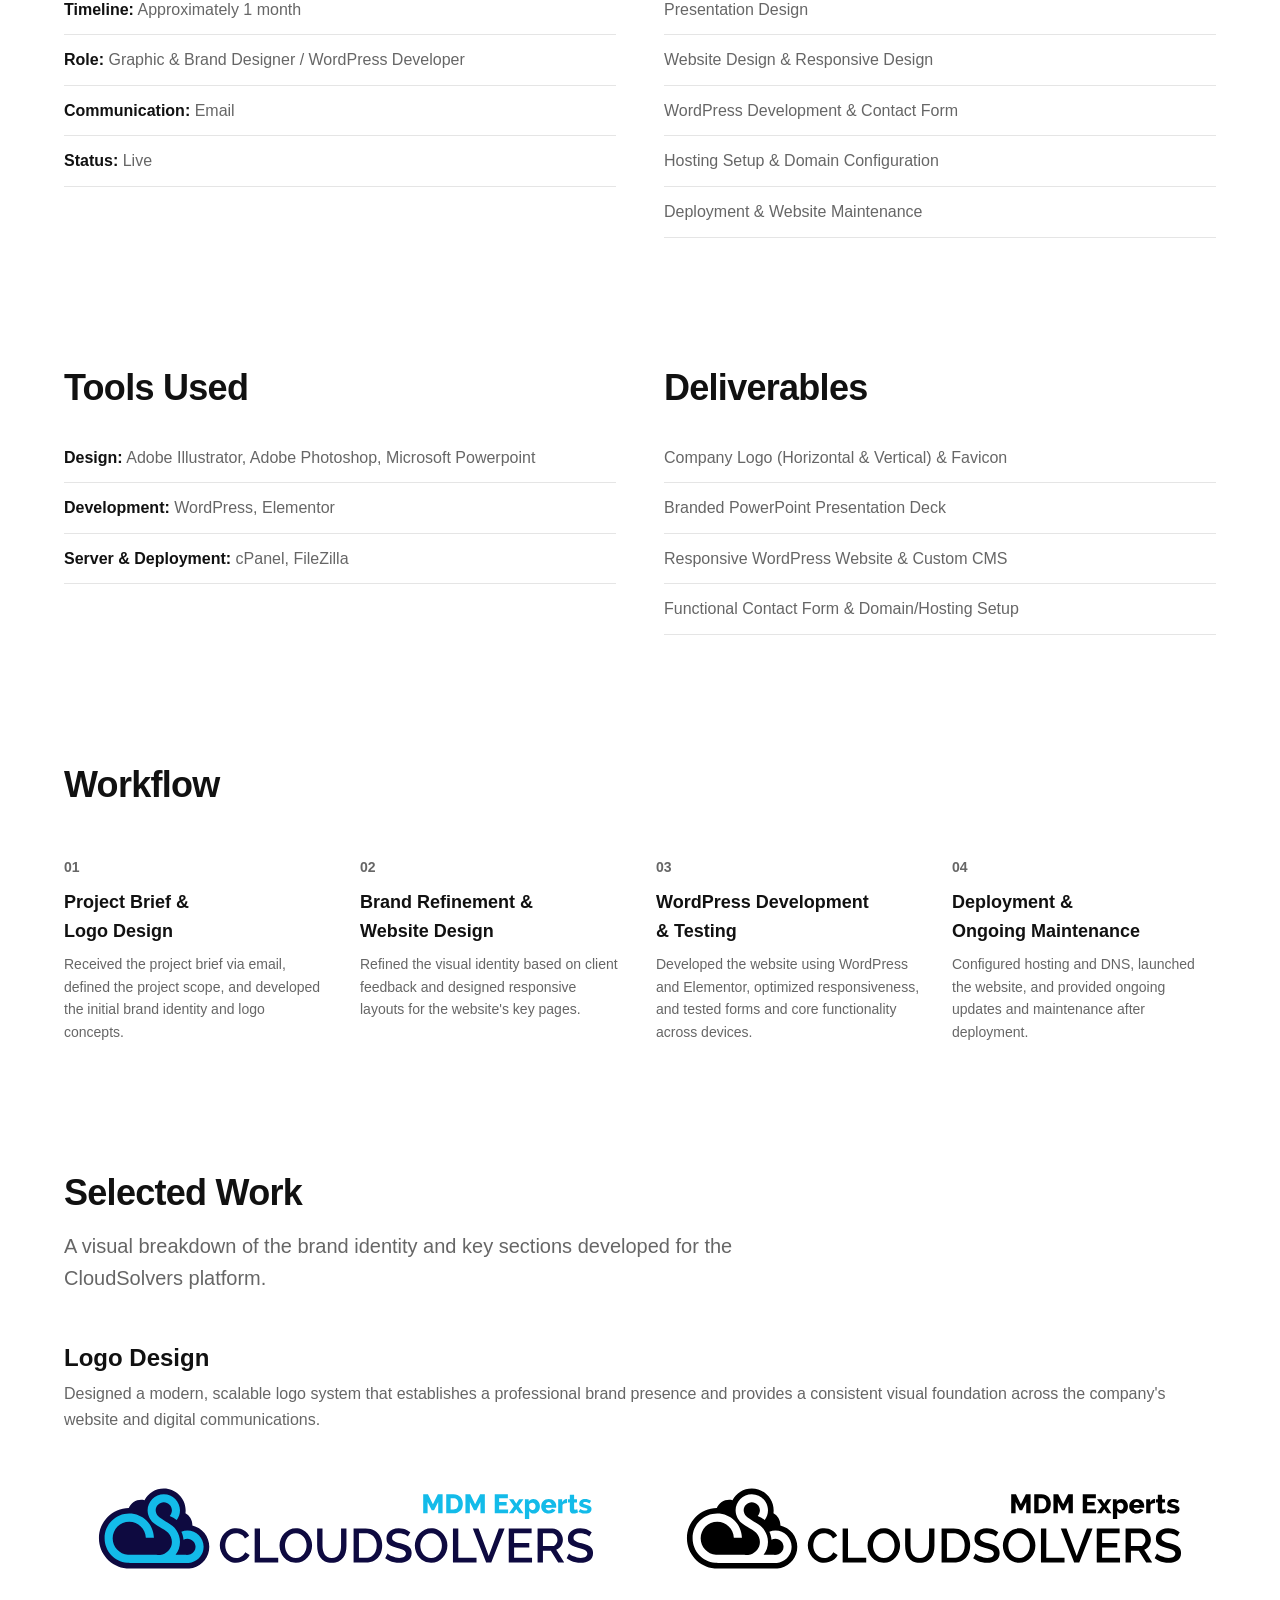
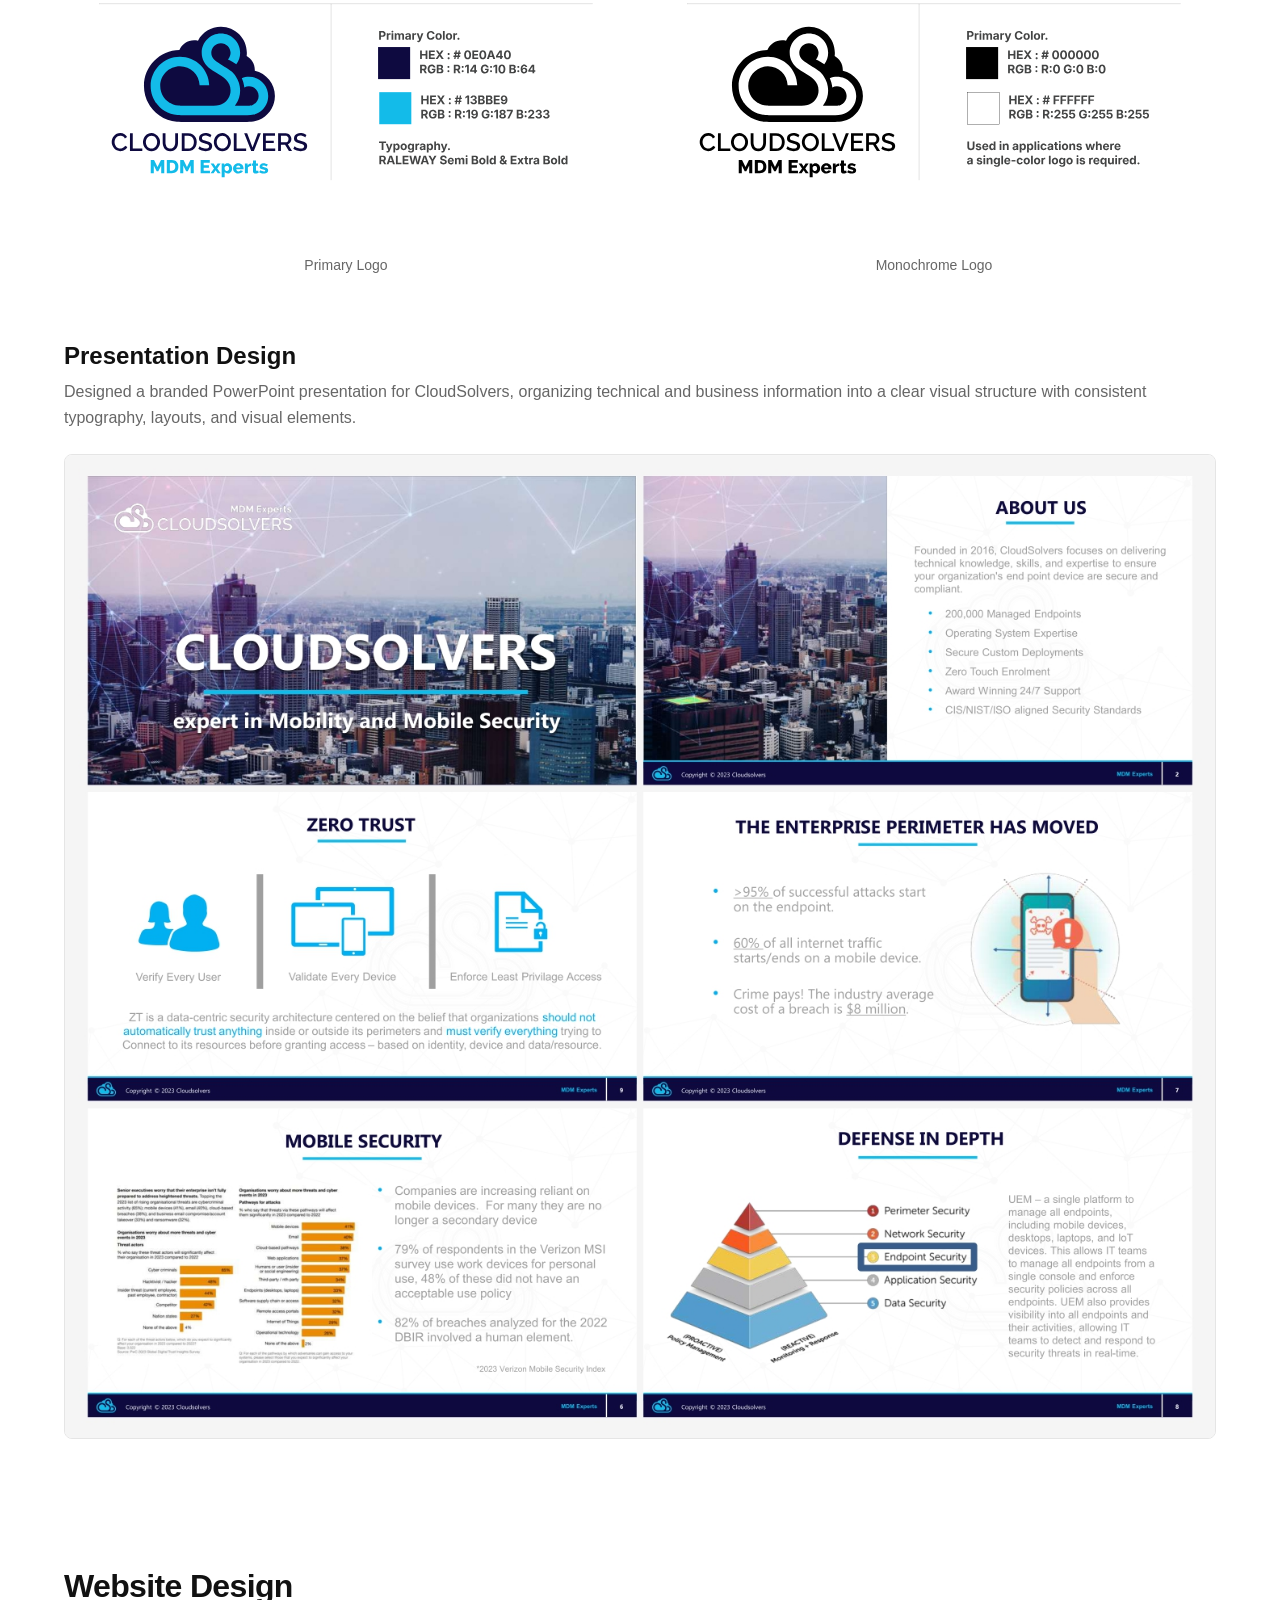
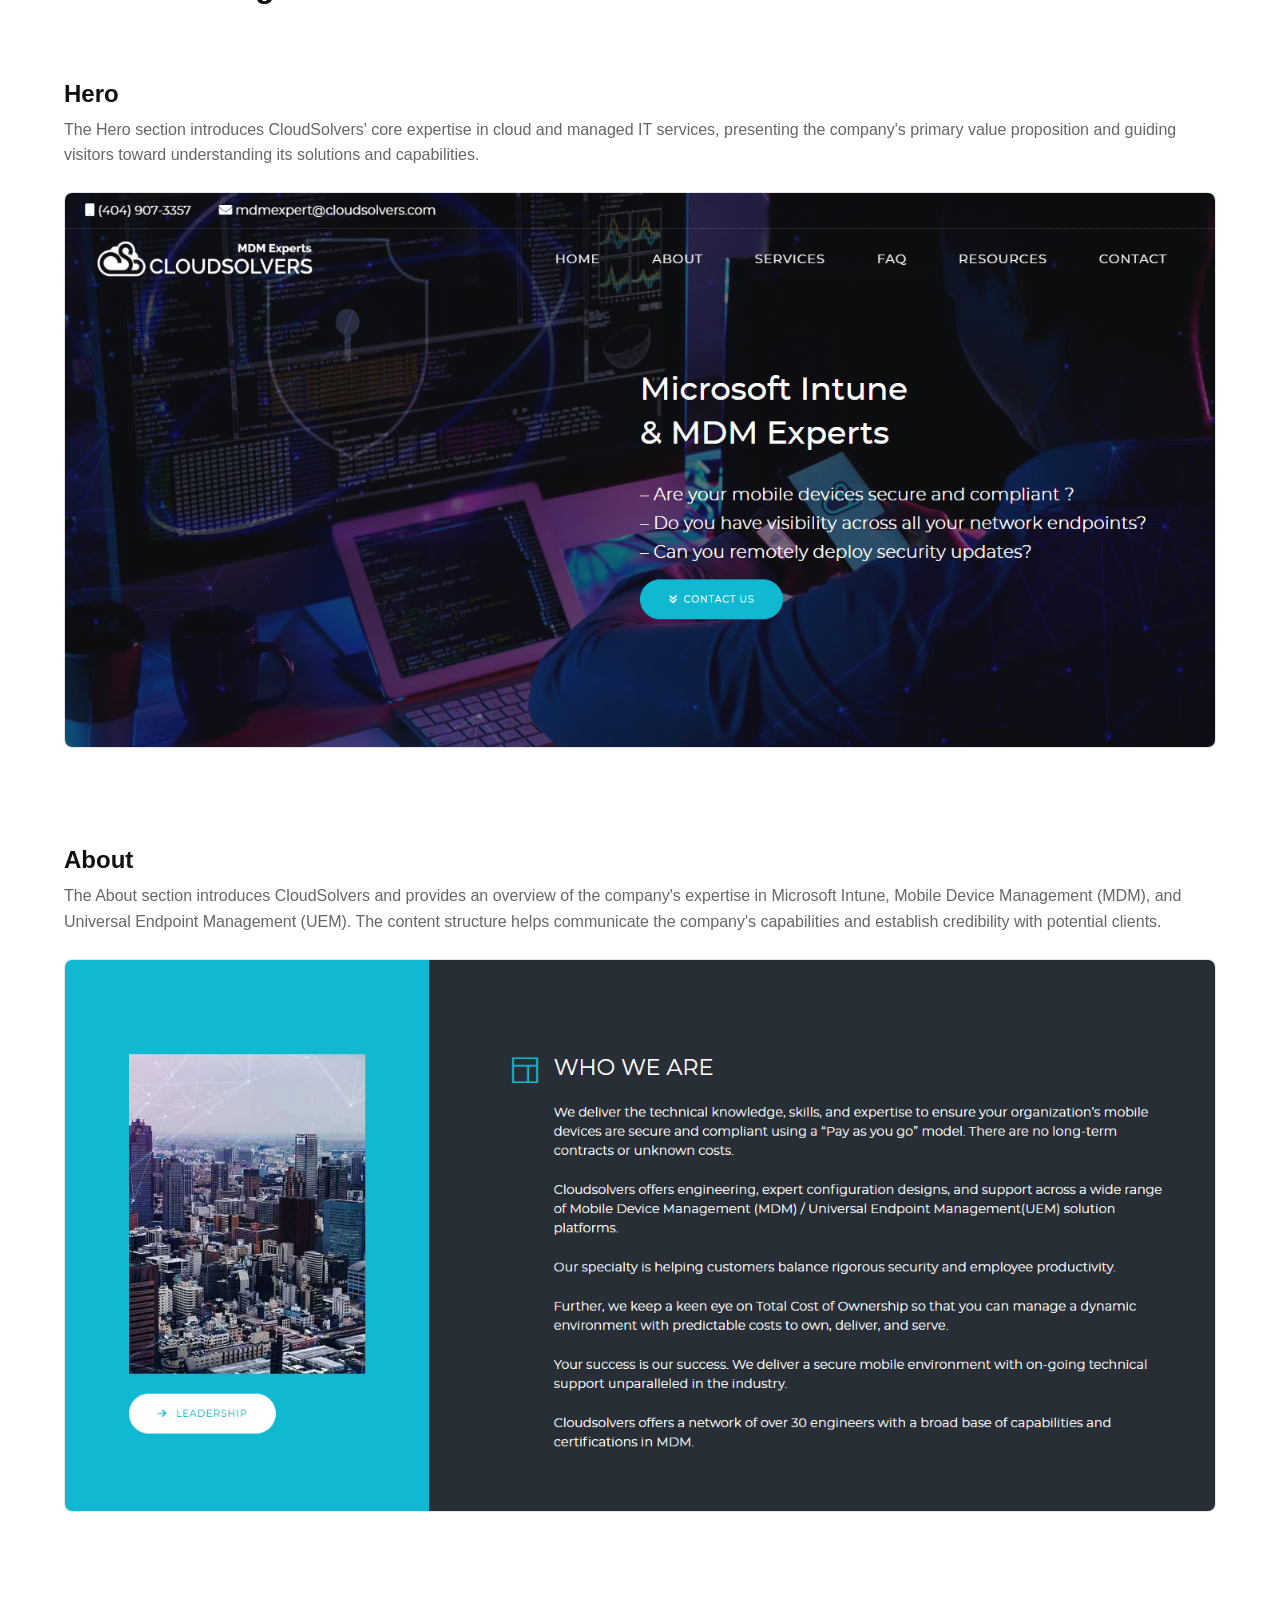
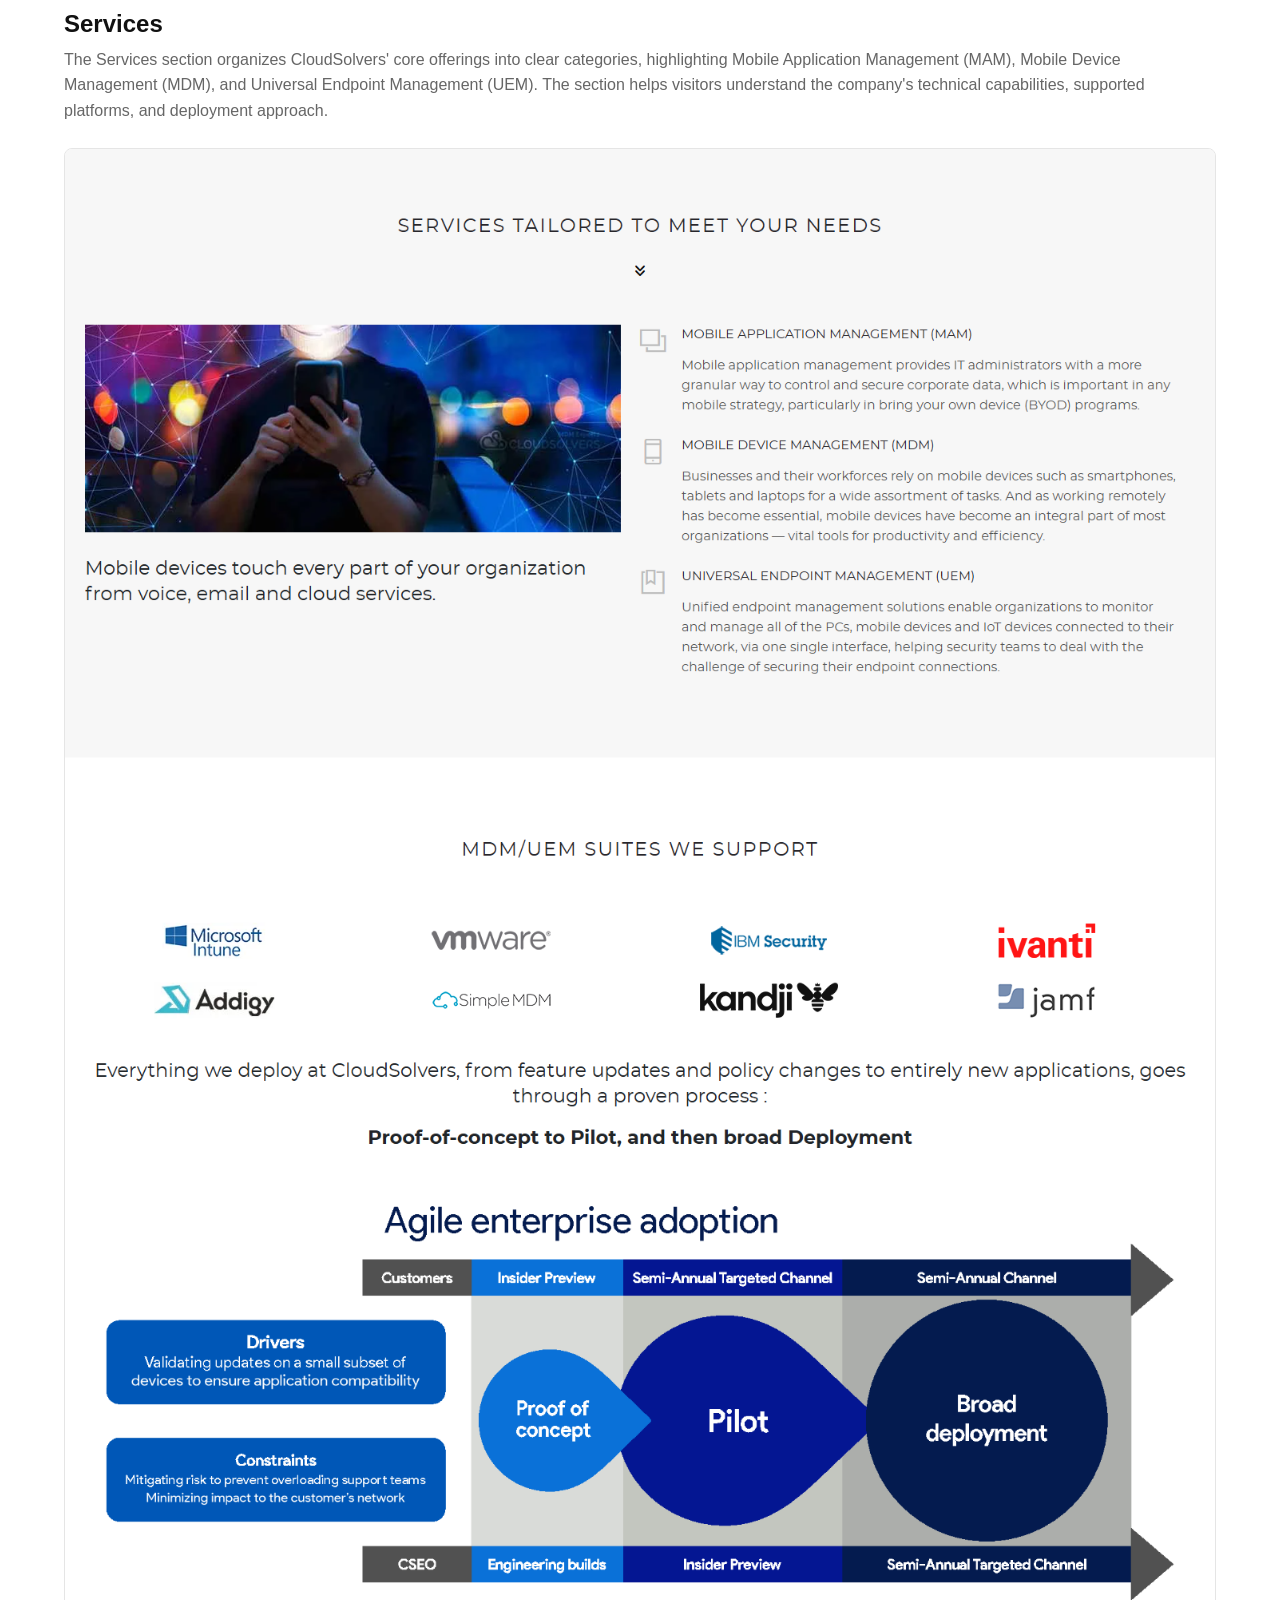
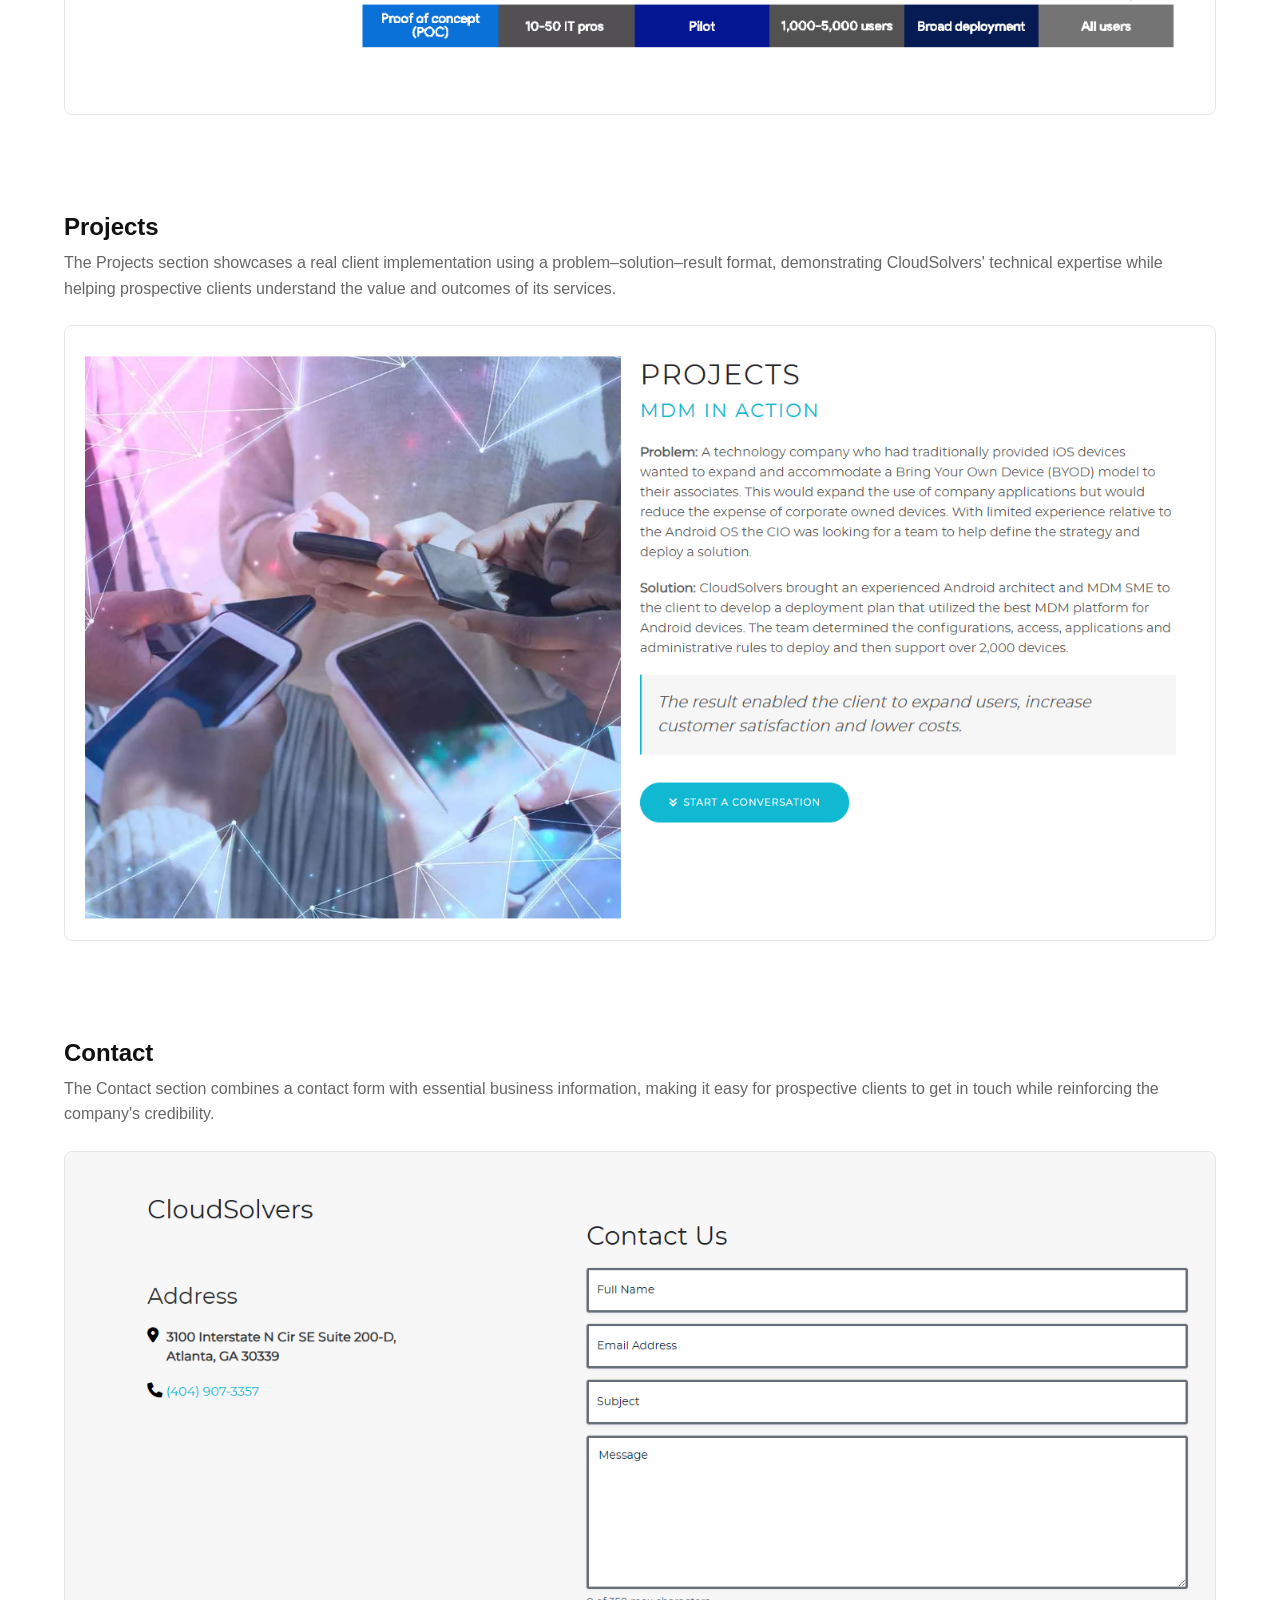
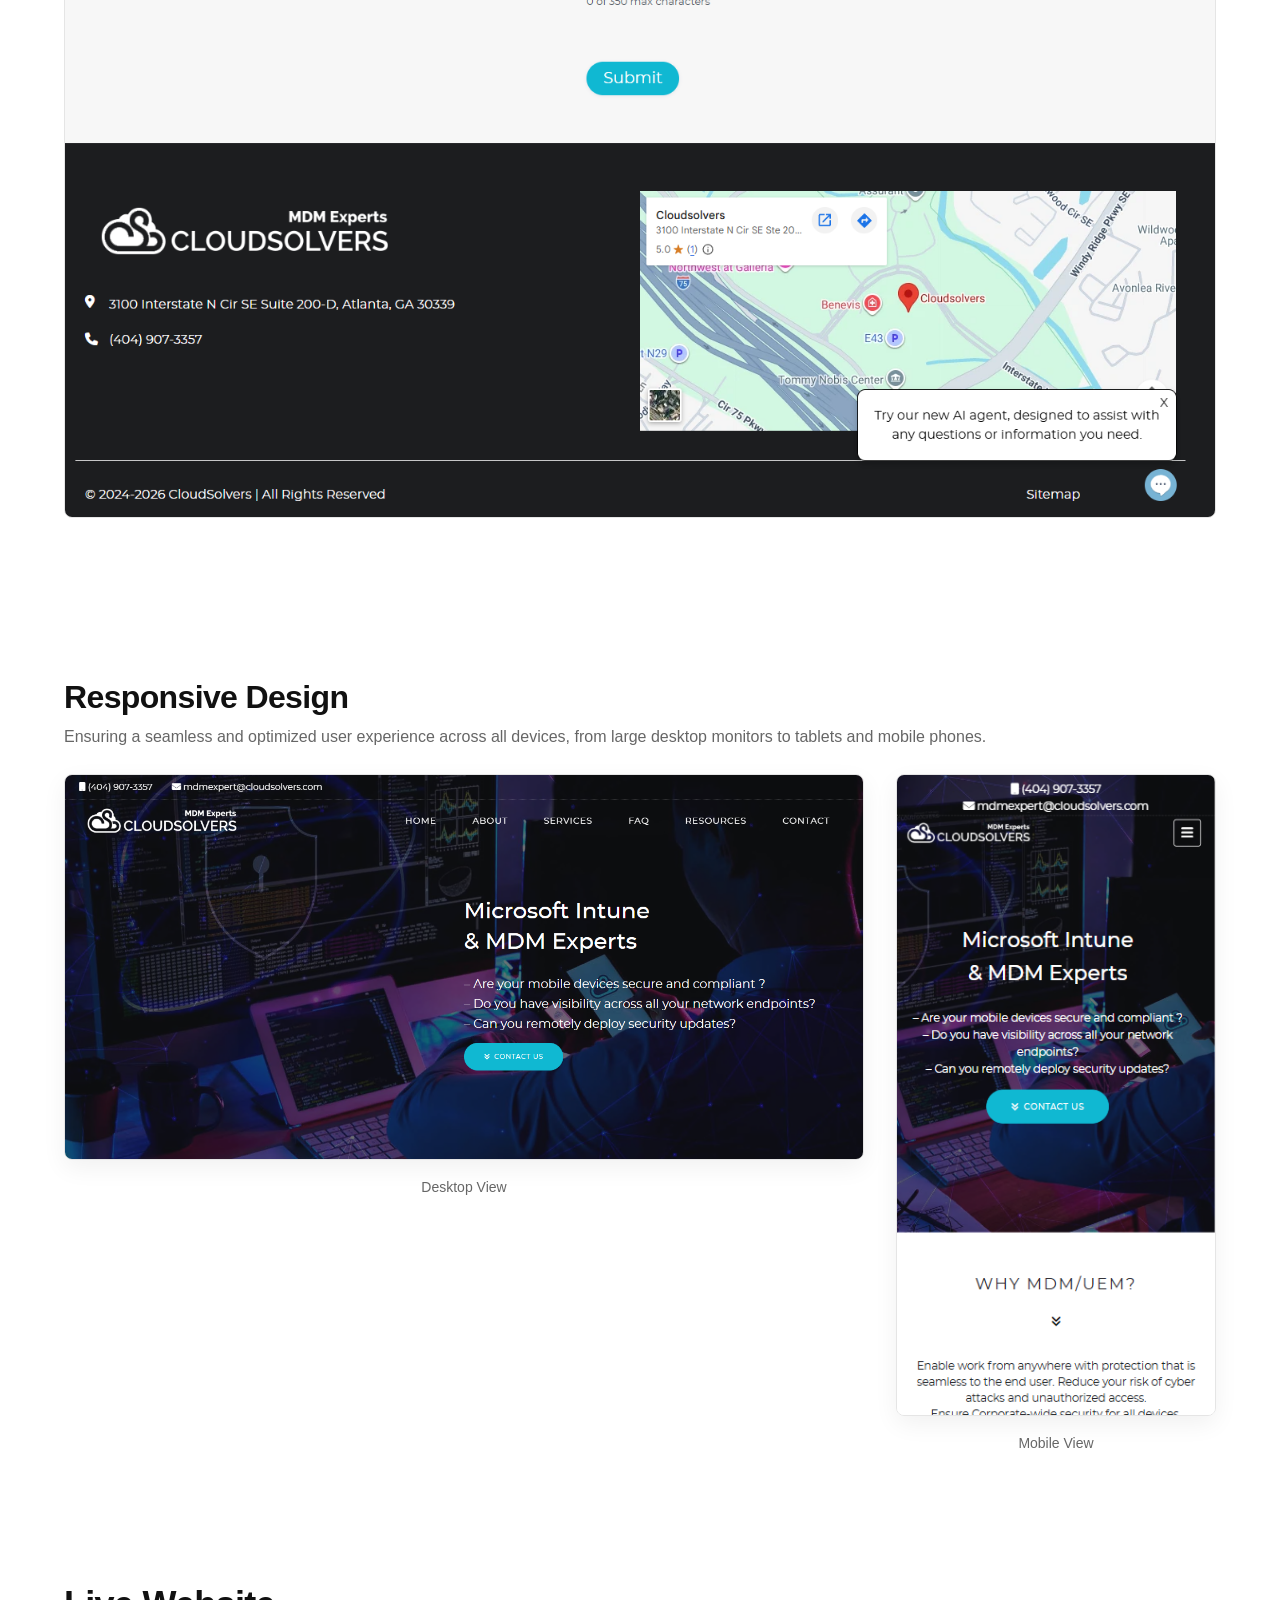
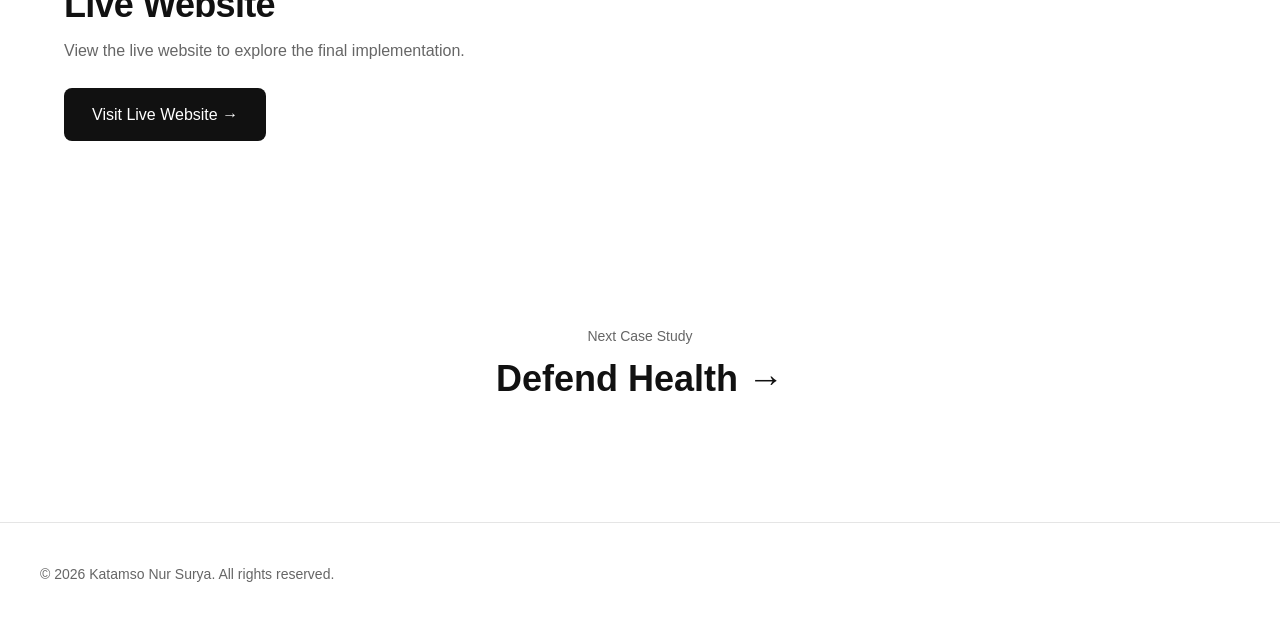
==== commit f9771008: "Update cloudsolvers.html" ====
--- a/projects/cloudsolvers.html
+++ b/projects/cloudsolvers.html
@@ -38,6 +38,7 @@
         <div class="project-scope">
             <span>Logo Design</span>
             <span>Visual Identity</span>
+            <span>Presentation Design</span>
             <span>Website Design</span>
             <span>WordPress Development</span>
             <span>Deployment</span>
